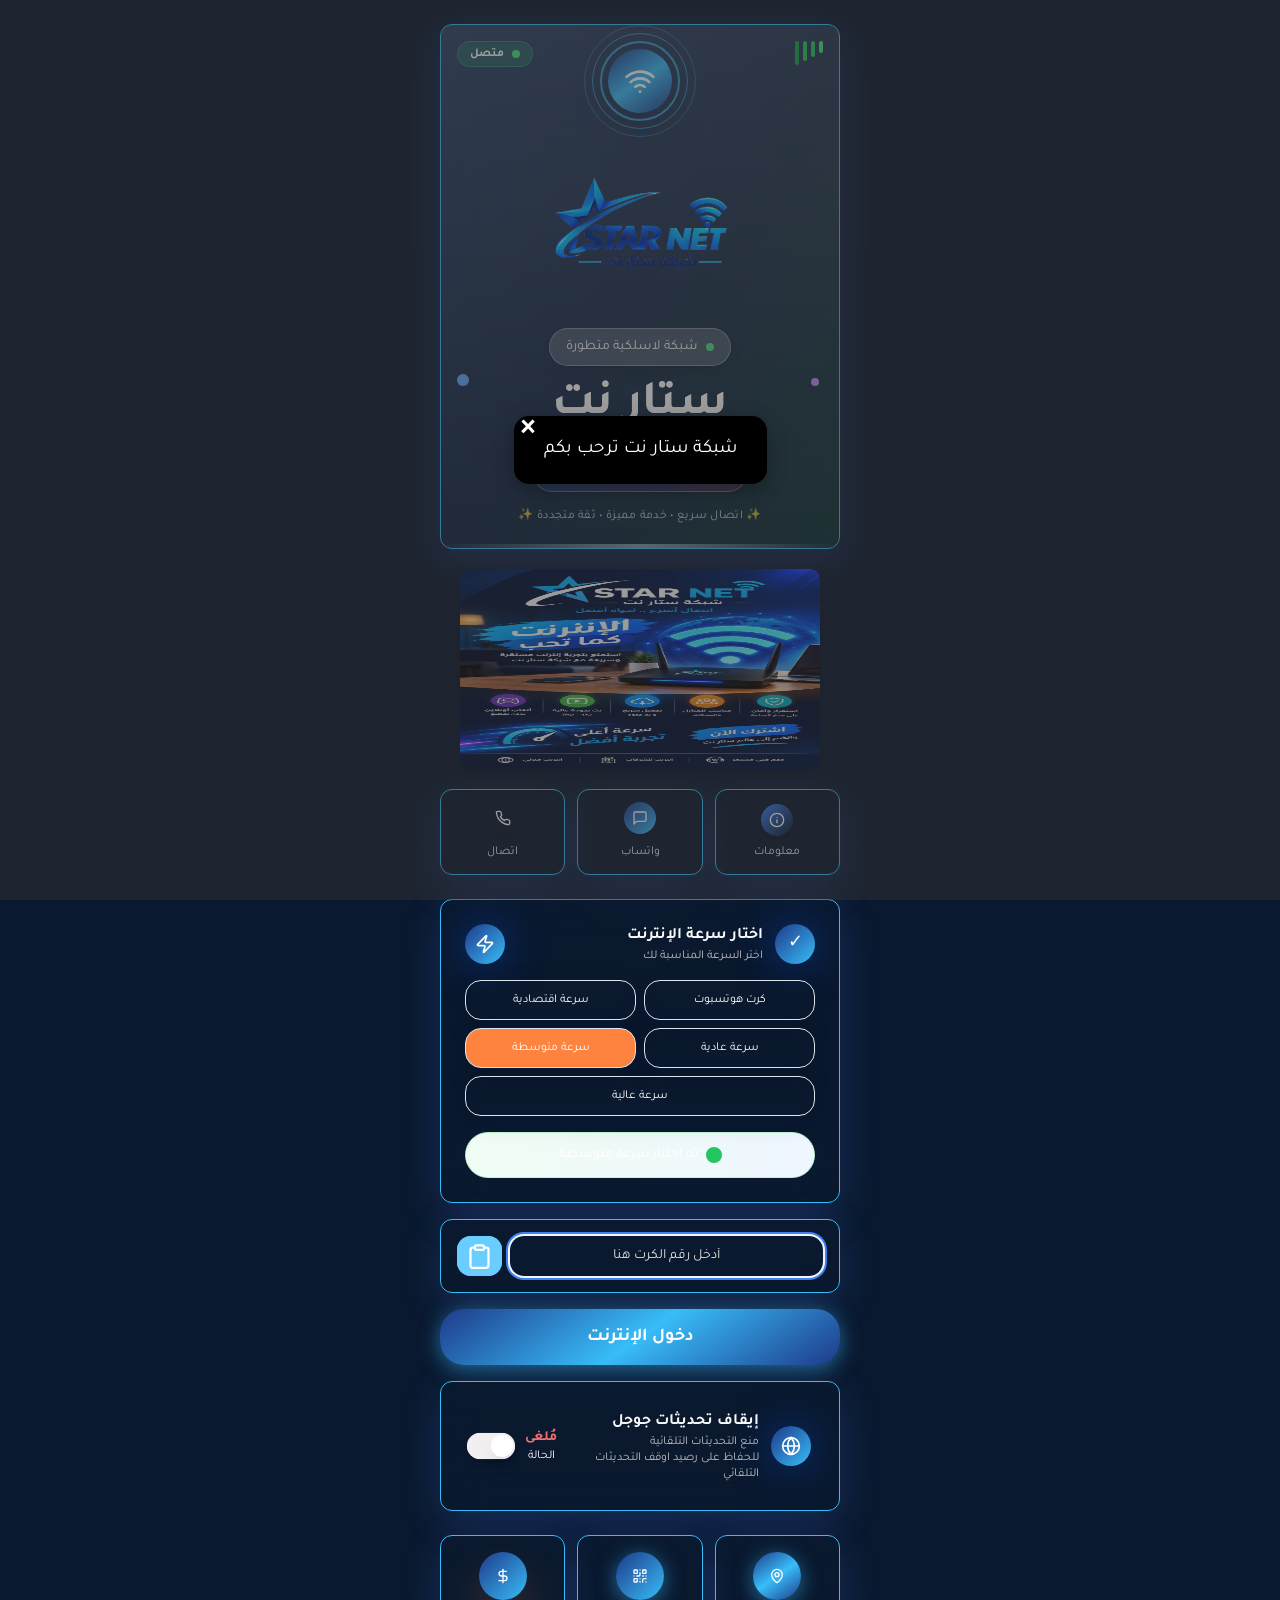
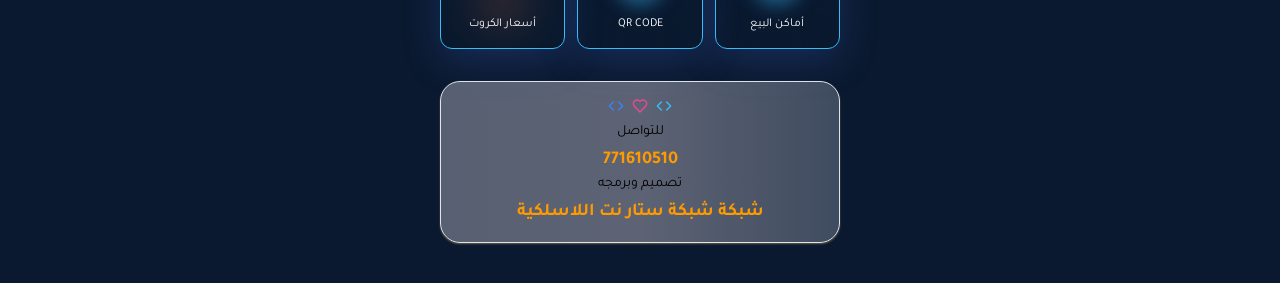
==== index.html @ 0e15334c "hotspot/login.html" ====
<!doctype html>
<html lang=ar>
   <meta charset=UTF-8>
   <meta content=#15213b name=theme-color>
   <title data-field=siteName>شبكة </title>
   <meta content="width=device-width,initial-scale=1,user-scalable=yes" name=viewport>
   <link href=css/index.min1.css rel=stylesheet>
   <link href=css/index.min.css rel=stylesheet>

   <body style=direction:rtl>
      <div class=popup-overlay id=popupError onclick=closePopup(event)>
         <div class=popup-box style="background:#000;padding:20px 30px;border-radius:15px;box-shadow:0 5px 20px #0000004d;font-size:19px;text-align:center;max-width:300px">
            <div style="text-align: left;"><span id="popupClose" style="position: absolute;margin-top:-1.9rem;padding: 2px 9px;cursor:pointer; font-size:29px; font-weight:bold;">&times;</span></div>
            <p id=popupMessage></p>
            <div id=err></div>
         </div>
      </div>
      <div id=root>
         <div class="min-h-screen bg-background p-4 md:p-6 max-w-md mx-auto">
            <div class=screen-content>
               <div class=login>
                  <div class="mb-3 animate-fade-in">
                     <div class="glass-premium hover-lift animate-fade-in rounded-card-xl border-2 border-primary/20 shadow-glow p-6 hover:shadow-glow text-center relative overflow-hidden">
                        <div class="absolute inset-0 bg-gradient-to-br from-primary/20 via-accent/10 to-secondary/15"></div>
                        <div class="absolute inset-0 bg-gradient-to-t from-transparent via-white/5 to-white/10"></div>
                        <div class="relative flex items-center justify-center gap-4 mb-6">
                           <div class=relative>
                              <div class="w-16 h-16 bg-gradient-primary rounded-full flex items-center justify-center shadow-2xl animate-pulse">
                                 <svg xmlns=http://www.w3.org/2000/svg width=24 height=24 viewBox="0 0 24 24" fill=none stroke=currentColor stroke-width=2 stroke-linecap=round stroke-linejoin=round class="lucide lucide-wifi h-8 w-8 text-white">
                                    <path d="M12 20h.01"></path>
                                    <path d="M2 8.82a15 15 0 0 1 20 0"></path>
                                    <path d="M5 12.859a10 10 0 0 1 14 0"></path>
                                    <path d="M8.5 16.429a5 5 0 0 1 7 0"></path>
                                 </svg>
                              </div>
                              <div class="absolute -inset-2 border-2 border-primary/30 rounded-full animate-ping"></div>
                              <div class="absolute -inset-4 border border-accent/20 rounded-full animate-ping delay-75"></div>
                              <div class="absolute -inset-6 border border-secondary/10 rounded-full animate-ping delay-150"></div>
                           </div>
                        </div>
                        <div class="relative space-y-4 z-10">
						<center>
						<img src="img/logo.png" style="width:50%;">
						</center>
                           <div class="inline-flex items-center gap-2 px-4 py-2 bg-white/20 backdrop-blur-md rounded-full border border-white/30 shadow-lg">
                              <div class="w-2 h-2 bg-green-400 rounded-full animate-pulse"></div>
							  
                              <span class="text-sm text-text-primary font-medium">شبكة لاسلكية متطورة</span>


                           </div>
                           <div class=relative>
                              <h1 class="text-5xl font-black mb-2 relative"><span class="absolute inset-0 text-white blur-sm" data-field=siteName></span><span class="relative text-white animate-bounce-soft" data-field=siteName></span></h1>
                              <div class="absolute -top-2 -left-2 w-3 h-3 bg-blue-400 rounded-full animate-pulse"></div>
                              <div class="absolute -top-1 -right-1 w-2 h-2 bg-purple-400 rounded-full animate-pulse delay-100"></div>
                              <div class="absolute -bottom-1 left-1/4 w-2 h-2 bg-pink-400 rounded-full animate-pulse delay-200"></div>
                           </div>
                           <div class="inline-flex items-center gap-3 px-4 py-2 bg-gradient-to-r from-blue-500/20 via-purple-500/20 to-pink-500/20 backdrop-blur-md rounded-full border border-white/30 shadow-lg">
                              <svg xmlns=http://www.w3.org/2000/svg width=24 height=24 viewBox="0 0 24 24" fill=none stroke=currentColor stroke-width=2 stroke-linecap=round stroke-linejoin=round class="lucide lucide-zap h-4 w-4 text-accent animate-pulse">
                                 <path d="M4 14a1 1 0 0 1-.78-1.63l9.9-10.2a.5.5 0 0 1 .86.46l-1.92 6.02A1 1 0 0 0 13 10h7a1 1 0 0 1 .78 1.63l-9.9 10.2a.5.5 0 0 1-.86-.46l1.92-6.02A1 1 0 0 0 11 14z"></path>
                              </svg>
                              <span class="text-sm text-text-secondary font-bold tracking-wider">للاتصالات اللاسلكية</span>
                              <div class="w-1 h-1 bg-accent rounded-full animate-pulse"></div>
                           </div>
                           <div class="text-xs text-text-primary font-medium opacity-80 tracking-wide">✨ اتصال سريع • خدمة مميزة • ثقة متجددة ✨</div>
                        </div>
                        <div class="absolute top-4 right-4 flex gap-1">
                           <div class="w-1 h-3 bg-green-400 rounded-full animate-pulse shadow-lg"></div>
                           <div class="w-1 h-4 bg-green-500 rounded-full animate-pulse delay-100 shadow-lg"></div>
                           <div class="w-1 h-5 bg-green-500 rounded-full animate-pulse delay-200 shadow-lg"></div>
                           <div class="w-1 h-6 bg-green-600 rounded-full animate-pulse delay-300 shadow-lg"></div>
                        </div>
                        <div class="absolute top-4 left-4 flex items-center gap-2 px-3 py-1 bg-green-500/20 backdrop-blur-sm rounded-full border border-green-400/30">
                           <div class="w-2 h-2 bg-green-400 rounded-full animate-pulse"></div>
                           <span class="text-xs text-white font-bold">متصل</span>
                        </div>
                        <div class="absolute bottom-0 left-0 right-0 h-1 bg-gradient-to-r from-transparent via-primary to-transparent opacity-50"></div>
                     </div>
                  </div>
                  <div class=image-slider id=imageCoun></div>
                  <div class="flex flex-wrap gap-3 mb-6 animate-fade-in">
                     <button parent-id=info class="items-center flex-3 justify-center whitespace-nowrap font-medium transition-all duration-300 ease-smooth focus-visible:outline-none focus-visible:ring-2 focus-visible:ring-offset-2 disabled:pointer-events-none disabled:opacity-50 [&_svg]:pointer-events-none [&_svg]:size-4 [&_svg]:shrink-0 glass-premium text-text-primary hover:shadow-button hover:scale-[1.02] active:scale-[0.98] hover-lift px-4 rounded-card-sm text-sm flex flex-col gap-1 h-auto py-3">
                        <div class="w-8 h-8 bg-gradient-to-br from-blue-500 to-indigo-600 rounded-full flex items-center justify-center mb-1 shadow-md">
                           <svg xmlns=http://www.w3.org/2000/svg width=24 height=24 viewBox="0 0 24 24" fill=none stroke=currentColor stroke-width=2 stroke-linecap=round stroke-linejoin=round class="lucide lucide-info h-4 w-4 text-white" data-lov-id=src/components/LoginPage.tsx:143:12 data-lov-name=Info>
                              <circle cx=12 cy=12 r=10></circle>
                              <path d="M12 16v-4"></path>
                              <path d="M12 8h.01"></path>
                           </svg>
                        </div>
                        <span class=text-xs>معلومات</span>
                     </button>
                     <button type=button class="items-center flex-3 justify-center whitespace-nowrap watd font-medium transition-all duration-300 ease-smooth focus-visible:outline-none focus-visible:ring-2 focus-visible:ring-offset-2 disabled:pointer-events-none disabled:opacity-50 [&_svg]:pointer-events-none [&_svg]:size-4 [&_svg]:shrink-0 glass-premium text-text-primary hover:shadow-button hover:scale-[1.02] active:scale-[0.98] hover-lift px-4 rounded-card-sm text-sm flex flex-col gap-1 h-auto py-3">
                        <div class="w-8 h-8 bg-gradient-to-br from-green-500 to-emerald-600 rounded-full flex items-center justify-center mb-1 shadow-md">
                           <svg xmlns=http://www.w3.org/2000/svg width=24 height=24 viewBox="0 0 24 24" fill=none stroke=currentColor stroke-width=2 stroke-linecap=round stroke-linejoin=round class="lucide lucide-message-square h-4 w-4 text-white" data-lov-id=src/components/LoginPage.tsx:149:12 data-lov-name=MessageSquare>
                              <path d="M21 15a2 2 0 0 1-2 2H7l-4 4V5a2 2 0 0 1 2-2h14a2 2 0 0 1 2 2z"></path>
                           </svg>
                        </div>
                       <a href="https://wa.me/967771610510"> <span class=text-xs>واتساب</span></a>
                     </button>
                     <button class="items-center flex-3 justify-center whitespace-nowrap font-medium tehg transition-all duration-300 ease-smooth focus-visible:outline-none focus-visible:ring-2 focus-visible:ring-offset-2 disabled:pointer-events-none disabled:opacity-50 [&_svg]:pointer-events-none [&_svg]:size-4 [&_svg]:shrink-0 glass-premium text-text-primary hover:shadow-button hover:scale-[1.02] active:scale-[0.98] hover-lift px-4 rounded-card-sm text-sm flex flex-col gap-1 h-auto py-3">
                        <div class="w-8 h-8 bg-gradient-to-br from-purple-500 to-violet-600 rounded-full flex items-center justify-center mb-1 shadow-md">
                           <svg xmlns=http://www.w3.org/2000/svg width=24 height=24 viewBox="0 0 24 24" fill=none stroke=currentColor stroke-width=2 stroke-linecap=round stroke-linejoin=round class="lucide lucide-phone h-4 w-4 text-white" data-lov-id=src/components/LoginPage.tsx:155:12 data-lov-name=Phone>
                              <path d="M22 16.92v3a2 2 0 0 1-2.18 2 19.79 19.79 0 0 1-8.63-3.07 19.5 19.5 0 0 1-6-6 19.79 19.79 0 0 1-3.07-8.67A2 2 0 0 1 4.11 2h3a2 2 0 0 1 2 1.72 12.84 12.84 0 0 0 .7 2.81 2 2 0 0 1-.45 2.11L8.09 9.91a16 16 0 0 0 6 6l1.27-1.27a2 2 0 0 1 2.11-.45 12.84 12.84 0 0 0 2.81.7A2 2 0 0 1 22 16.92z"></path>
                           </svg>
                        </div>
                      <a href="tel:+967771610510">   <span class=text-xs>اتصال</span></a>
                     </button>
                  </div>
                  <form name=login onsubmit="return onLoginSubmitted()">
                     <input name=dst type=hidden value=$(link-orig)><input name=popup type=hidden value=true>
                     <div class="space-y-4 mb-6 animate-slide-up">
                        <div class="relative overflow-hidden glass-premium shadow-glass hover-lift animate-fade-in rounded-card-lg shadow-lg hover:shadow-xl transform hover:-translate-y-1 p-6 hover:shadow-accent">
                           <div class=space-y-4>
                              <div class="flex items-center justify-between">
                                 <div class="flex items-center gap-3">
                                    <div class="w-10 h-10 bg-gradient-to-br from-green-500 to-green-600 rounded-full flex items-center justify-center shadow-glow">
                                       <div class="text-white font-bold text-lg">✓</div>
                                    </div>
                                    <div>
                                       <div class="text-text-primary font-bold text-base">اختار سرعة الإنترنت</div>
                                       <div class="text-xs text-text-secondary">اختر السرعة المناسبة لك</div>
                                    </div>
                                 </div>
                                 <div class="w-10 h-10 bg-gradient-secondary rounded-full flex items-center justify-center shadow-glow animate-pulse">
                                    <svg xmlns=http://www.w3.org/2000/svg width=24 height=24 viewBox="0 0 24 24" fill=none stroke=currentColor stroke-width=2 stroke-linecap=round stroke-linejoin=round class="lucide lucide-zap h-5 w-5 text-white">
                                       <path d="M4 14a1 1 0 0 1-.78-1.63l9.9-10.2a.5.5 0 0 1 .86.46l-1.92 6.02A1 1 0 0 0 13 10h7a1 1 0 0 1 .78 1.63l-9.9 10.2a.5.5 0 0 1-.86-.46l1.92-6.02A1 1 0 0 0 11 14z"></path>
                                    </svg>
                                 </div>
                              </div>
                              <div class="flex flex-wrap gap-2" id=speed-container><input type=hidden id=speed name=speed></div>
                              <div class="flex items-center justify-center gap-2 p-3 bg-gradient-to-r from-green-50 to-blue-50 rounded-card-lg border border-green-200 animate-fade-in">
                                 <div class="w-4 h-4 bg-green-500 rounded-full animate-pulse"></div>
                                 <span id=selectedSpeed class="text-sm font-medium text-green-700"></span>
                              </div>
                           </div>
                        </div>
                        <div class="relative overflow-hidden glass-premium shadow-glass hover-lift animate-fade-in rounded-card p-4">
                           <div class="flex items-center gap-2 w-full">
                              <input oninput="sync()" id=myInput autofocus class="flex h-10 w-full rounded-md border-input px-3 py-2 text-base ring-offset-background file:border-0 file:bg-transparent file:text-sm file:font-medium file:text-foreground focus-visible:outline-none focus-visible:ring-2 focus-visible:ring-ring focus-visible:ring-offset-2 disabled:cursor-not-allowed disabled:opacity-50 md:text-sm text-center border-0 bg-transparent text-text-primary placeholder:text-text-muted" placeholder="أدخل رقم الكرت هنا" name=username required autocomplete=off username-field rm-white-spaces improve-input rm-white-spaces to-lower to-arabic-numbers>
  <input type="hidden" id="password" name="password">
                             
							 <div class="relative inline-block w-60" style=width:3.3rem>
                                 <select id=usernamesList class="h-10 w-full cursor-pointer rounded-md bg-primary text-primary-foreground shadow hover:bg-primary/90 transition" style=appearance:none></select>
                                 <div class="pointer-events-none absolute bg-primary rounded-md inset-0 flex items-center justify-center">
                                    <svg xmlns=http://www.w3.org/2000/svg viewBox="0 0 24 24" fill=none stroke=white stroke-width=2 stroke-linecap=round stroke-linejoin=round width=27 height=27>
                                       <rect width=8 height=4 x=8 y=2 rx=1 ry=1></rect>
                                       <path d="M16 4h2a2 2 0 0 1 2 2v14a2 2 0 0 1-2 2H6a2 2 0 0 1-2-2V6a2 2 0 0 1 2-2h2"></path>
                                    </svg>
                                 </div>
                              </div>
                           </div>
                        </div>
                        <div class="relative overflow-hidden glass-premium shadow-glass hover-lift animate-fade-in rounded-card p-4 password-field"><input class="flex h-10 w-full rounded-md border-input px-3 py-2 text-base ring-offset-background file:border-0 file:bg-transparent file:text-sm file:font-medium file:text-foreground focus-visible:outline-none focus-visible:ring-2 focus-visible:ring-ring focus-visible:ring-offset-2 disabled:cursor-not-allowed disabled:opacity-50 md:text-sm text-center border-0 bg-transparent text-text-primary placeholder:text-text-muted" placeholder="ادخل كلمة السر هنا" name=password id=passwordInput password-field  rm-white-spaces improve-input to-arabic-numbers></div>
                        <div class=relative><button id=mySwitch type=button class="login-submit processing inline-flex items-center justify-center gap-2 whitespace-nowrap transition-all duration-300 ease-smooth focus-visible:outline-none focus-visible:ring-2 focus-visible:ring-offset-2 disabled:pointer-events-none disabled:opacity-50 [&amp;_svg]:pointer-events-none [&amp;_svg]:size-4 [&amp;_svg]:shrink-0 bg-gradient-primary text-white shadow-button hover:shadow-glow hover:scale-[1.02] active:scale-[0.98] animate-smooth h-14 px-8 py-4 rounded-card-lg w-full font-bold text-lg hover:animate-pulse-glow" enable-hot-cookie>دخول الإنترنت</button></div>
                        <div class="overflow-hidden glass-premium shadow-glass hover-lift animate-fade-in rounded-card-lg shadow-lg hover:shadow-xl transform hover:-translate-y-1 p-6 hover:shadow-accent relative">
                           <div class="flex items-center justify-between p-1">
                              <div class="flex items-center gap-3">
                                 <div class="w-10 h-10 bg-gradient-accent rounded-full flex items-center justify-center shadow-glow">
                                    <svg xmlns=http://www.w3.org/2000/svg width=24 height=24 viewBox="0 0 24 24" fill=none stroke=currentColor stroke-width=2 stroke-linecap=round stroke-linejoin=round class="lucide lucide-globe h-5 w-5 text-white">
                                       <circle cx=12 cy=12 r=10></circle>
                                       <path d="M12 2a14.5 14.5 0 0 0 0 20 14.5 14.5 0 0 0 0-20"></path>
                                       <path d="M2 12h20"></path>
                                    </svg>
                                 </div>
                                 <div>
                                    <div class="text-text-primary font-bold text-base">إيقاف تحديثات جوجل</div>
                                    <div class="text-xs text-text-secondary">منع التحديثات التلقائية</div><div class="text-xs text-text-secondary">للحفاظ على رصيد اوقف التحديثات التلقائي</div>
                                 </div>
                              </div>
                              <div class="flex items-center gap-3">
                                 <div class=text-center>
                                    <div id=statusText class="text-sm font-bold text-red-400">مُلغى</div>
                                    <div class="text-xs text-white">الحالة</div>
                                 </div>
                                 <button id=toggleBtn type=button value=*yes** class="inline-flex h-6 w-11 cursor-pointer items-center rounded-full border-2 border-transparent transition-colors focus:outline-none shadow-md scale-110 bg-red-500"><span class="block h-5 w-5 rounded-full bg-white shadow-lg transition-transform"></span></button>
                              </div>
                           </div>
                        </div>
                     </div>
                  </form>
                  <div class="flex flex-wrap gap-3 animate-fade-in">
                     <button parent-id=sell-point class="items-center flex-3 justify-center whitespace-nowrap font-medium ease-smooth focus-visible:outline-none focus-visible:ring-2 focus-visible:ring-offset-2 disabled:pointer-events-none disabled:opacity-50 [&_svg]:pointer-events-none [&_svg]:size-4 [&_svg]:shrink-0 glass-premium text-text-primary hover:shadow-button active:scale-[0.98] hover-lift px-4 rounded-card-sm text-sm flex flex-col gap-2 h-auto py-4 hover:scale-105 transition-all duration-300">
                        <div class="w-12 h-12 bg-gradient-primary rounded-card-lg mx-auto mb-2 flex items-center justify-center shadow-button hover:shadow-glow">
                           <svg xmlns=http://www.w3.org/2000/svg width=24 height=24 viewBox="0 0 24 24" fill=none stroke=currentColor stroke-width=2 stroke-linecap=round stroke-linejoin=round class="lucide lucide-map-pin h-6 w-6 text-white">
                              <path d="M20 10c0 4.993-5.539 10.193-7.399 11.799a1 1 0 0 1-1.202 0C9.539 20.193 4 14.993 4 10a8 8 0 0 1 16 0"></path>
                              <circle cx=12 cy=10 r=3></circle>
                           </svg>
                        </div>
                        <div class="text-xs text-text-primary font-medium">أماكن البيع</div>
                     </button>
                     <button parent-id=QRCode class="items-center flex-3 justify-center whitespace-nowrap font-medium ease-smooth focus-visible:outline-none focus-visible:ring-2 focus-visible:ring-offset-2 disabled:pointer-events-none disabled:opacity-50 [&_svg]:pointer-events-none [&_svg]:size-4 [&_svg]:shrink-0 glass-premium text-text-primary hover:shadow-button active:scale-[0.98] hover-lift px-4 rounded-card-sm text-sm flex flex-col gap-2 h-auto py-4 hover:scale-105 transition-all duration-300">
                        <div class="w-12 h-12 bg-gradient-secondary rounded-card-lg mx-auto mb-2 flex items-center justify-center shadow-button hover:shadow-glow">
                           <svg xmlns=http://www.w3.org/2000/svg width=24 height=24 viewBox="0 0 24 24" fill=none stroke=currentColor stroke-width=2 stroke-linecap=round stroke-linejoin=round class="lucide lucide-qr-code h-6 w-6 text-white">
                              <rect width=5 height=5 x=3 y=3 rx=1></rect>
                              <rect width=5 height=5 x=16 y=3 rx=1></rect>
                              <rect width=5 height=5 x=3 y=16 rx=1></rect>
                              <path d="M21 16h-3a2 2 0 0 0-2 2v3"></path>
                              <path d="M21 21v.01"></path>
                              <path d="M12 7v3a2 2 0 0 1-2 2H7"></path>
                              <path d="M3 12h.01"></path>
                              <path d="M12 3h.01"></path>
                              <path d="M12 16v.01"></path>
                              <path d="M16 12h1"></path>
                              <path d="M21 12v.01"></path>
                              <path d="M12 21v-1"></path>
                           </svg>
                        </div>
                        <div class="text-xs text-text-primary font-medium">QR CODE</div>
                     </button>
                     <button parent-id=price class="items-center flex-3 justify-center whitespace-nowrap font-medium ease-smooth focus-visible:outline-none focus-visible:ring-2 focus-visible:ring-offset-2 disabled:pointer-events-none disabled:opacity-50 [&_svg]:pointer-events-none [&_svg]:size-4 [&_svg]:shrink-0 glass-premium text-text-primary hover:shadow-button active:scale-[0.98] hover-lift px-4 rounded-card-sm text-sm flex flex-col gap-2 h-auto py-4 hover:scale-105 transition-all duration-300">
                        <div class="w-12 h-12 bg-gradient-accent rounded-card-lg mx-auto mb-2 flex items-center justify-center shadow-accent hover:shadow-glow">
                           <svg xmlns=http://www.w3.org/2000/svg width=24 height=24 viewBox="0 0 24 24" fill=none stroke=currentColor stroke-width=2 stroke-linecap=round stroke-linejoin=round class="lucide lucide-dollar-sign h-6 w-6 text-white">
                              <line x1=12 x2=12 y1=2 y2=22></line>
                              <path d="M17 5H9.5a3.5 3.5 0 0 0 0 7h5a3.5 3.5 0 0 1 0 7H6"></path>
                           </svg>
                        </div>
                        <div class="text-xs text-text-primary font-medium">أسعار الكروت</div>
                     </button>
                  </div>
				  			<footer class="mt-8 mb-4 text-center animate-fade-in">
        <div
            class="bg-gradient-to-r from-purple-50 via-pink-50 to-blue-50 rounded-card p-4 border border-purple-100 shadow-sm">
            <div class="flex items-center justify-center gap-2 mb-2">
                <svg class="h-4 w-4 text-purple-500" xmlns="http://www.w3.org/2000/svg" fill="none" stroke="currentColor"
                    stroke-width="2" stroke-linecap="round" stroke-linejoin="round" viewBox="0 0 24 24">
                    <polyline points="16 18 22 12 16 6"></polyline>
                    <polyline points="8 6 2 12 8 18"></polyline>
                </svg>
                <svg class="h-4 w-4 text-pink-500 animate-pulse" xmlns="http://www.w3.org/2000/svg" fill="none"
                    stroke="currentColor" stroke-width="2" stroke-linecap="round" stroke-linejoin="round"
                    viewBox="0 0 24 24">
                    <path
                        d="M19 14c1.49-1.46 3-3.21 3-5.5A5.5 5.5 0 0 0 16.5 3c-1.76 0-3 .5-4.5 2-1.5-1.5-2.74-2-4.5-2A5.5 5.5 0 0 0 2 8.5c0 2.3 1.5 4.05 3 5.5l7 7Z">
                    </path>
                </svg>
                <svg class="h-4 w-4 text-blue-500" xmlns="http://www.w3.org/2000/svg" fill="none" stroke="currentColor"
                    stroke-width="2" stroke-linecap="round" stroke-linejoin="round" viewBox="0 0 24 24">
                    <polyline points="16 18 22 12 16 6"></polyline>
                    <polyline points="8 6 2 12 8 18"></polyline>
                </svg>
            </div>
<div class="text-sm text-white mb-1" style="color:black;">للتواصل</div>
            <a href="tel:+967771610510" style="color: #ff9b00;"
                class="text-lg font-bold bg-gradient-to-r from-purple-600 via-pink-600 to-blue-600 bg-clip-text text-transparent block">
             771610510
            </a>
<div class="text-sm text-white mb-1" style="color:black;">تصميم وبرمجه</div>
            <a  style="color: #ff9b00;"
                class="text-lg font-bold bg-gradient-to-r from-purple-600 via-pink-600 to-blue-600 bg-clip-text text-transparent block">
            شبكة شبكة  ستار نت اللاسلكية
            </a>
        </div>
		   
    </footer>
	
               </div>
               <div class=app id=price>
                  <div class=mb-6>
                     <div class="glass-premium shadow-glass hover-lift animate-fade-in rounded-card p-6 text-center relative overflow-hidden">
                        <button class="app-logout inline-flex items-center justify-center gap-2 whitespace-nowrap text-sm font-medium transition-all duration-300 ease-smooth focus-visible:outline-none focus-visible:ring-2 focus-visible:ring-offset-2 disabled:pointer-events-none disabled:opacity-50 [&_svg]:pointer-events-none [&_svg]:size-4 [&_svg]:shrink-0 glass-premium text-text-primary hover:shadow-button hover:scale-[1.02] active:scale-[0.98] hover-lift h-12 w-12 rounded-card absolute right-3 top-3">
                           <svg xmlns=http://www.w3.org/2000/svg width=24 height=24 viewBox="0 0 24 24" fill=none stroke=currentColor stroke-width=2 stroke-linecap=round stroke-linejoin=round class="lucide lucide-arrow-right h-5 w-5" data-lov-id=src/components/PricesPage.tsx:29:12>
                              <path d="M5 12h14"></path>
                              <path d="m12 5 7 7-7 7"></path>
                           </svg>
                        </button>
                        <div class="flex items-center justify-center gap-2 mb-2">
                           <svg xmlns=http://www.w3.org/2000/svg width=24 height=24 viewBox="0 0 24 24" fill=none stroke=currentColor stroke-width=2 stroke-linecap=round stroke-linejoin=round class="lucide lucide-dollar-sign h-8 w-8 text-green-600">
                              <line x1=12 x2=12 y1=2 y2=22></line>
                              <path d="M17 5H9.5a3.5 3.5 0 0 0 0 7h5a3.5 3.5 0 0 1 0 7H6"></path>
                           </svg>
                        </div>
                        <h1 class="text-2xl font-bold bg-gradient-to-r from-green-500 via-blue-600 to-purple-600 bg-clip-text text-transparent">أسعار الكروت</h1>
                        <p class="text-sm text-text-primary mt-2">اختر الباقة المناسبة لك</p>
                     </div>
                  </div>
                  <div class=space-y-4 id=packages></div>
                  <div class=mt-6>
                     <div class="relative overflow-hidden shadow-glass hover-lift animate-fade-in rounded-card p-6 bg-gradient-to-r from-yellow-50 to-orange-50 border-yellow-200">
                        <div class=text-center>
                           <div class="text-lg font-bold text-orange-600 mb-2">🎉 عروض خاصة</div>
                           <div class="text-sm text-text-secondary mb-3" data-field=offers></div>
                        </div>
                     </div>
                  </div>
				 
               </div>
               <div class=app id=QRCode>
                  <div class=mb-6>
                     <div class="glass-premium hover-lift animate-fade-in rounded-card-xl border-2 border-primary/20 shadow-glow p-6 hover:shadow-glow text-center relative overflow-hidden">
                        <button class="app-logout inline-flex items-center justify-center gap-2 whitespace-nowrap text-sm font-medium transition-all duration-300 ease-smooth focus-visible:outline-none focus-visible:ring-2 focus-visible:ring-offset-2 disabled:pointer-events-none disabled:opacity-50 [&amp;_svg]:pointer-events-none [&amp;_svg]:size-4 [&amp;_svg]:shrink-0 glass-premium text-text-primary hover:shadow-button hover:scale-[1.02] active:scale-[0.98] hover-lift h-12 w-12 rounded-card absolute right-3 top-3">
                           <svg xmlns=http://www.w3.org/2000/svg width=24 height=24 viewBox="0 0 24 24" fill=none stroke=currentColor stroke-width=2 stroke-linecap=round stroke-linejoin=round class="lucide lucide-arrow-right h-5 w-5">
                              <path d="M5 12h14"></path>
                              <path d="m12 5 7 7-7 7"></path>
                           </svg>
                        </button>
                        <div class="flex items-center justify-center gap-3 mb-3">
                           <div class="w-12 h-12 bg-gradient-primary rounded-full flex items-center justify-center shadow-glow">
                              <svg xmlns=http://www.w3.org/2000/svg width=24 height=24 viewBox="0 0 24 24" fill=none stroke=currentColor stroke-width=2 stroke-linecap=round stroke-linejoin=round class="lucide lucide-qr-code h-6 w-6 text-white">
                                 <rect width=5 height=5 x=3 y=3 rx=1></rect>
                                 <rect width=5 height=5 x=16 y=3 rx=1></rect>
                                 <rect width=5 height=5 x=3 y=16 rx=1></rect>
                                 <path d="M21 16h-3a2 2 0 0 0-2 2v3"></path>
                                 <path d="M21 21v.01"></path>
                                 <path d="M12 7v3a2 2 0 0 1-2 2H7"></path>
                                 <path d="M3 12h.01"></path>
                                 <path d="M12 3h.01"></path>
                                 <path d="M12 16v.01"></path>
                                 <path d="M16 12h1"></path>
                                 <path d="M21 12v.01"></path>
                                 <path d="M12 21v-1"></path>
                              </svg>
                           </div>
                           <svg xmlns=http://www.w3.org/2000/svg width=24 height=24 viewBox="0 0 24 24" fill=none stroke=currentColor stroke-width=2 stroke-linecap=round stroke-linejoin=round class="lucide lucide-wifi h-8 w-8 text-primary animate-pulse">
                              <path d="M12 20h.01"></path>
                              <path d="M2 8.82a15 15 0 0 1 20 0"></path>
                              <path d="M5 12.859a10 10 0 0 1 14 0"></path>
                              <path d="M8.5 16.429a5 5 0 0 1 7 0"></path>
                           </svg>
                        </div>
                        <h1 class="text-2xl font-bold bg-gradient-to-r from-primary via-accent to-secondary bg-clip-text text-transparent">مسح كرت الواي فاي</h1>
                        <p class="text-sm text-text-primary mt-2">امسح الباركود الموجود على كرت الواي فاي</p>
                     </div>
                  </div>
                  <div class="relative overflow-hidden glass-premium shadow-glass hover-lift animate-fade-in rounded-card-lg shadow-lg hover:shadow-xl transform hover:-translate-y-1 p-6 hover:shadow-accent mb-6">
                     <div class=text-center>
                        <div class=space-y-4>
                           <div class="w-20 h-20 bg-gradient-secondary rounded-full flex items-center justify-center mx-auto shadow-glow">
                              <svg xmlns=http://www.w3.org/2000/svg width=24 height=24 viewBox="0 0 24 24" fill=none stroke=currentColor stroke-width=2 stroke-linecap=round stroke-linejoin=round class="lucide lucide-camera h-10 w-10 text-white">
                                 <path d="M14.5 4h-5L7 7H4a2 2 0 0 0-2 2v9a2 2 0 0 0 2 2h16a2 2 0 0 0 2-2V9a2 2 0 0 0-2-2h-3l-2.5-3z"></path>
                                 <circle cx=12 cy=13 r=3></circle>
                              </svg>
                           </div>
                           <h2 class="text-lg font-bold text-text-primary">ابدأ المسح</h2>
                           <p class="text-sm text-text-secondary">اضغط لفتح الكاميرا ومسح كرت الواي فاي</p>
                           <button id=openQR class="inline-flex items-center justify-center gap-2 whitespace-nowrap transition-all duration-300 ease-smooth focus-visible:outline-none focus-visible:ring-2 focus-visible:ring-offset-2 disabled:pointer-events-none disabled:opacity-50 [&amp;_svg]:pointer-events-none [&amp;_svg]:size-4 [&amp;_svg]:shrink-0 bg-gradient-primary text-white shadow-button hover:shadow-glow hover:scale-[1.02] active:scale-[0.98] animate-smooth h-14 px-8 py-4 rounded-card-lg text-lg w-full font-bold">
                              <svg xmlns=http://www.w3.org/2000/svg width=24 height=24 viewBox="0 0 24 24" fill=none stroke=currentColor stroke-width=2 stroke-linecap=round stroke-linejoin=round class="lucide lucide-camera h-5 w-5 ml-2">
                                 <path d="M14.5 4h-5L7 7H4a2 2 0 0 0-2 2v9a2 2 0 0 0 2 2h16a2 2 0 0 0 2-2V9a2 2 0 0 0-2-2h-3l-2.5-3z"></path>
                                 <circle cx=12 cy=13 r=3></circle>
                              </svg>
                              فتح الكاميرا
                           </button>
                        </div>
                     </div>
                  </div>
                  <div class="relative overflow-hidden glass-premium shadow-glass hover-lift animate-fade-in rounded-card p-6 bg-gradient-to-r from-blue-50 to-purple-50 border-blue-200">
                     <div class="text-center space-y-4">
                        <div class="text-lg font-bold text-blue-600 mb-2">📱 كيفية استخدام مسح الباركود</div>
                        <div class="text-sm text-white space-y-2 text-right">
                           <div class="flex items-center gap-3 p-2 bg-white/50 rounded-card">
                              <div class="w-6 h-6 bg-blue-500 rounded-full flex items-center justify-center text-white text-xs font-bold">1</div>
                              <span>اضغط على "فتح الكاميرا"</span>
                           </div>
                           <div class="flex items-center gap-3 p-2 bg-white/50 rounded-card">
                              <div class="w-6 h-6 bg-blue-500 rounded-full flex items-center justify-center text-white text-xs font-bold">2</div>
                              <span>امنح الإذن للوصول للكاميرا</span>
                           </div>
                           <div class="flex items-center gap-3 p-2 bg-white/50 rounded-card">
                              <div class="w-6 h-6 bg-blue-500 rounded-full flex items-center justify-center text-white text-xs font-bold">3</div>
                              <span>وجه الكاميرا نحو باركود كرت الواي فاي</span>
                           </div>
                           <div class="flex items-center gap-3 p-2 bg-white/50 rounded-card">
                              <div class="w-6 h-6 bg-green-500 rounded-full flex items-center justify-center text-white text-xs font-bold">✓</div>
                              <span>سيتم الاتصال تلقائياً بالشبكة</span>
                           </div>
                        </div>
                     </div>
                  </div>
               </div>
               <div class=app id=sell-point>
                  <div class=mb-6>
                     <div class="glass-premium shadow-glass hover-lift animate-fade-in rounded-card p-6 text-center relative overflow-hidden">
                        <button class="app-logout inline-flex items-center justify-center gap-2 whitespace-nowrap text-sm font-medium transition-all duration-300 ease-smooth focus-visible:outline-none focus-visible:ring-2 focus-visible:ring-offset-2 disabled:pointer-events-none disabled:opacity-50 [&_svg]:pointer-events-none [&_svg]:size-4 [&_svg]:shrink-0 glass-premium text-text-primary hover:shadow-button hover:scale-[1.02] active:scale-[0.98] hover-lift h-12 w-12 rounded-card absolute right-3 top-3">
                           <svg xmlns=http://www.w3.org/2000/svg width=24 height=24 viewBox="0 0 24 24" fill=none stroke=currentColor stroke-width=2 stroke-linecap=round stroke-linejoin=round class="lucide lucide-arrow-right h-5 w-5" data-lov-id=src/components/LocationsPage.tsx:52:12>
                              <path d="M5 12h14"></path>
                              <path d="m12 5 7 7-7 7"></path>
                           </svg>
                        </button>
                        <div class="flex items-center justify-center gap-2 mb-2">
                           <svg xmlns=http://www.w3.org/2000/svg width=24 height=24 viewBox="0 0 24 24" fill=none stroke=currentColor stroke-width=2 stroke-linecap=round stroke-linejoin=round class="lucide lucide-map-pin h-8 w-8 text-red-600">
                              <path d="M20 10c0 4.993-5.539 10.193-7.399 11.799a1 1 0 0 1-1.202 0C9.539 20.193 4 14.993 4 10a8 8 0 0 1 16 0"></path>
                              <circle cx=12 cy=10 r=3></circle>
                           </svg>
                        </div>
                        <h1 class="text-2xl font-bold bg-gradient-to-r from-red-500 via-pink-600 to-purple-600 bg-clip-text text-transparent">أماكن البيع</h1>
                        <p class="text-sm text-text-primary mt-2">اعثر على أقرب نقطة لك</p>
                     </div>
                  </div>
                  <div class=space-y-4 style=text-align:center id=salesPoints></div>

               </div>
               <div class=app id=info>
                  <div class=mb-6>
                     <div class="glass-premium shadow-glass hover-lift animate-fade-in rounded-card p-6 text-center relative overflow-hidden">
                        <button class="app-logout inline-flex items-center justify-center gap-2 whitespace-nowrap text-sm font-medium transition-all duration-300 ease-smooth focus-visible:outline-none focus-visible:ring-2 focus-visible:ring-offset-2 disabled:pointer-events-none disabled:opacity-50 [&_svg]:pointer-events-none [&_svg]:size-4 [&_svg]:shrink-0 glass-premium text-text-primary hover:shadow-button hover:scale-[1.02] active:scale-[0.98] hover-lift h-12 w-12 rounded-card absolute right-3 top-3">
                           <svg xmlns=http://www.w3.org/2000/svg width=24 height=24 viewBox="0 0 24 24" fill=none stroke=currentColor stroke-width=2 stroke-linecap=round stroke-linejoin=round class="lucide lucide-arrow-right h-5 w-5" data-lov-id=src/components/InfoPage.tsx:21:12>
                              <path d="M5 12h14"></path>
                              <path d="m12 5 7 7-7 7"></path>
                           </svg>
                        </button>
                        <div class="flex items-center justify-center gap-2 mb-2">
                           <svg xmlns=http://www.w3.org/2000/svg width=24 height=24 viewBox="0 0 24 24" fill=none stroke=currentColor stroke-width=2 stroke-linecap=round stroke-linejoin=round class="lucide lucide-info h-8 w-8 text-blue-600">
                              <circle cx=12 cy=12 r=10></circle>
                              <path d="M12 16v-4"></path>
                              <path d="M12 8h.01"></path>
                           </svg>
                        </div>
                        <h1 class="text-2xl font-bold bg-gradient-to-r from-blue-500 via-purple-600 to-pink-600 bg-clip-text text-transparent">معلومات الشبكة</h1>
                        <p class="text-sm text-text-primary mt-2">كل ما تحتاج معرفته عن خدماتنا</p>
                     </div>
                  </div>
                  <div class="relative overflow-hidden glass-premium shadow-glass hover-lift animate-fade-in rounded-card p-6 mb-4">
                     <h2 class="text-lg font-bold text-text-primary mb-3">نبذة عن <span data-field=siteName></span></h2>
                     <p class="text-text-secondary text-sm leading-relaxed mb-4" data-field=textSlider1></p>
                     <div class="flex flex-wrap gap-3">
                        <div class="bg-blue-50 flex-4 rounded-card p-3 text-center border border-blue-100">
                           <svg xmlns=http://www.w3.org/2000/svg width=24 height=24 viewBox="0 0 24 24" fill=none stroke=currentColor stroke-width=2 stroke-linecap=round stroke-linejoin=round class="lucide lucide-wifi h-6 w-6 text-blue-600 mx-auto mb-2">
                              <path d="M12 20h.01"></path>
                              <path d="M2 8.82a15 15 0 0 1 20 0"></path>
                              <path d="M5 12.859a10 10 0 0 1 14 0"></path>
                              <path d="M8.5 16.429a5 5 0 0 1 7 0"></path>
                           </svg>
                           <div class="text-sm font-semibold text-blue-600">سرعة فائقة</div>
                           <div class="text-xs text-text-muted">حتى 100 ميجا</div>
                        </div>
                        <div class="bg-green-50 flex-4 rounded-card p-3 text-center border border-green-100">
                           <svg xmlns=http://www.w3.org/2000/svg width=24 height=24 viewBox="0 0 24 24" fill=none stroke=currentColor stroke-width=2 stroke-linecap=round stroke-linejoin=round class="lucide lucide-shield h-6 w-6 text-green-600 mx-auto mb-2">
                              <path d="M20 13c0 5-3.5 7.5-7.66 8.95a1 1 0 0 1-.67-.01C7.5 20.5 4 18 4 13V6a1 1 0 0 1 1-1c2 0 4.5-1.2 6.24-2.72a1.17 1.17 0 0 1 1.52 0C14.51 3.81 17 5 19 5a1 1 0 0 1 1 1z"></path>
                           </svg>
                           <div class="text-sm font-semibold text-green-600">أمان كامل</div>
                           <div class="text-xs text-text-muted">حماية البيانات</div>
                        </div>
                     </div>
                  </div>
                  <div class="relative overflow-hidden glass-premium shadow-glass hover-lift animate-fade-in rounded-card p-6 mb-4">
                     <h2 class="text-lg font-bold text-text-primary mb-3">خدماتنا</h2>
                     <div class=space-y-3>
                        <div class="flex items-center gap-3 p-3 bg-gray-50 rounded-card">
                           <div class="w-8 h-8 bg-blue-500 rounded-full flex items-center justify-center"><span class="text-white text-sm">📶</span></div>
                           <div>
                              <div class="font-semibold text-text-primary2">إنترنت عالي السرعة</div>
                              <div class="text-xs text-text-muted">سرعات تصل إلى 100 ميجا</div>
                           </div>
                        </div>
                        <div class="flex items-center gap-3 p-3 bg-gray-50 rounded-card">
                           <div class="w-8 h-8 bg-green-500 rounded-full flex items-center justify-center"><span class="text-white text-sm">⚡</span></div>
                           <div>
                              <div class="font-semibold text-text-primary2">باقات متنوعة</div>
                              <div class="text-xs text-text-muted">باقات تناسب جميع الاحتياجات</div>
                           </div>
                        </div>
                        <div class="flex items-center gap-3 p-3 bg-gray-50 rounded-card">
                           <div class="w-8 h-8 bg-purple-500 rounded-full flex items-center justify-center"><span class="text-white text-sm">🔒</span></div>
                           <div>
                              <div class="font-semibold text-text-primary2">حماية متقدمة</div>
                              <div class="text-xs text-text-muted">حماية من الفيروسات والتهديدات</div>
                           </div>
                        </div>
                     </div>
                  </div>
                  <div class="relative overflow-hidden glass-premium shadow-glass hover-lift animate-fade-in rounded-card p-6 mb-4">
                    <a href="tel:+967771610510">  <h2 class="text-lg font-bold text-text-primary mb-3">الدعم الفني</h2></a>
                     <div class="flex flex-wrap gap-3">
                       <a href="tel:+967771610510">  <button class="items-center flex-3 justify-center whitespace-nowrap font-medium transition-all tehg duration-300 ease-smooth focus-visible:outline-none focus-visible:ring-2 focus-visible:ring-offset-2 disabled:pointer-events-none disabled:opacity-50 [&_svg]:pointer-events-none [&_svg]:size-4 [&_svg]:shrink-0 glass-premium text-text-primary hover:shadow-button hover:scale-[1.02] active:scale-[0.98] hover-lift px-4 rounded-card-sm text-sm flex flex-col gap-1 h-auto py-3">
                           <svg xmlns=http://www.w3.org/2000/svg width=24 height=24 viewBox="0 0 24 24" fill=none stroke=currentColor stroke-width=2 stroke-linecap=round stroke-linejoin=round class="lucide lucide-phone h-5 w-5 text-green-600" data-lov-id=src/components/InfoPage.tsx:113:12>
                              <path d="M22 16.92v3a2 2 0 0 1-2.18 2 19.79 19.79 0 0 1-8.63-3.07 19.5 19.5 0 0 1-6-6 19.79 19.79 0 0 1-3.07-8.67A2 2 0 0 1 4.11 2h3a2 2 0 0 1 2 1.72 12.84 12.84 0 0 0 .7 2.81 2 2 0 0 1-.45 2.11L8.09 9.91a16 16 0 0 0 6 6l1.27-1.27a2 2 0 0 1 2.11-.45 12.84 12.84 0 0 0 2.81.7A2 2 0 0 1 22 16.92z"></path>
                           </svg>
                              <span class=text-xs>اتصل بنا</span><span class="text-xs tsxd text-text-primary"></span>
                        </button></a>
                       <a href="">  <button class="items-center flex-3 justify-center whitespace-nowrap watd font-medium transition-all duration-300 ease-smooth focus-visible:outline-none focus-visible:ring-2 focus-visible:ring-offset-2 disabled:pointer-events-none disabled:opacity-50 [&_svg]:pointer-events-none [&_svg]:size-4 [&_svg]:shrink-0 glass-premium text-text-primary hover:shadow-button hover:scale-[1.02] active:scale-[0.98] hover-lift px-4 rounded-card-sm text-sm flex flex-col gap-1 h-auto py-3">
                           <svg xmlns=http://www.w3.org/2000/svg width=24 height=24 viewBox="0 0 24 24" fill=none stroke=currentColor stroke-width=2 stroke-linecap=round stroke-linejoin=round class="lucide lucide-message-square h-5 w-5 text-green-600">
                              <path d="M21 15a2 2 0 0 1-2 2H7l-4 4V5a2 2 0 0 1 2-2h14a2 2 0 0 1 2 2z"></path>
                           </svg>
                           <span class=text-xs>واتساب</span><span class="text-xs text-text-primary">دعم فوري</span>
                        </button></a>
                        <button class="items-center flex-3 justify-center whitespace-nowrap font-medium transition-all duration-300 ease-smooth focus-visible:outline-none focus-visible:ring-2 focus-visible:ring-offset-2 disabled:pointer-events-none disabled:opacity-50 [&_svg]:pointer-events-none [&_svg]:size-4 [&_svg]:shrink-0 glass-premium text-text-primary hover:shadow-button hover:scale-[1.02] active:scale-[0.98] hover-lift px-4 rounded-card-sm text-sm flex flex-col gap-1 h-auto py-3">
                           <svg xmlns=http://www.w3.org/2000/svg width=24 height=24 viewBox="0 0 24 24" fill=none stroke=currentColor stroke-width=2 stroke-linecap=round stroke-linejoin=round class="lucide lucide-map-pin h-5 w-5 text-blue-600" data-lov-id=src/components/InfoPage.tsx:125:12>
                              <path d="M20 10c0 4.993-5.539 10.193-7.399 11.799a1 1 0 0 1-1.202 0C9.539 20.193 4 14.993 4 10a8 8 0 0 1 16 0"></path>
                              <circle cx=12 cy=10 r=3></circle>
                           </svg>
                           <span class=text-xs>موقعنا</span><span class="text-xs text-text-primary">اليمن</span>
                        </button>
                     </div>
                  </div>
                  <div class="relative overflow-hidden glass-premium shadow-glass hover-lift animate-fade-in rounded-card p-6">
                     <h2 class="text-lg font-bold text-text-primary mb-3">ملاحظات مهمة</h2>
                     <div class="text-sm text-text-secondary space-y-2" id=note></div>
                  </div>
               </div>
               <div class=app id=status>
                  <div class=mb-6>
                     <div class="glass-premium shadow-glass hover-lift animate-fade-in rounded-card p-6 text-center relative overflow-hidden">
                        <div class="flex items-center justify-center gap-2 mb-2">
                           <div class="grid grid-cols-2 gap-1">
                              <div class="w-5 h-5 bg-blue-500 rounded-lg"></div>
                              <div class="w-5 h-5 bg-red-400 rounded-lg"></div>
                              <div class="w-5 h-5 bg-green-500 rounded-lg"></div>
                              <div class="w-5 h-5 bg-yellow-400 rounded-lg"></div>
                           </div>
                        </div>
                        <div class="text-sm text-text-primary mb-1">مرحباً بك !</div>
                        <h3 class="text-2xl font-black mb-2 relative">
                           <span class="absolute inset-0 text-white blur-sm">
                              في 
                              <data data-field=siteName></data>
                           </span>
                           <span class="relative text-white animate-bounce-soft">
                              في 
                              <data data-field=siteName></data>
                           </span>
                        </h3>
                     </div>
                  </div>
                  <div class="relative overflow-hidden glass-premium shadow-glass hover-lift animate-fade-in rounded-card p-6 mb-4">
                     <div class="mb-2">
                        <a href="status.html">
                           <div style="padding:0.4rem;background:#5e6171;text-align:center;color:#ffffff;border-radius:11px">إذا لم يتم الأتصال تلقائيا أضغط هنا</div>
                        </a>
                     </div>
                     <div class="bg-blue-50 glass-premium rounded-card p-4 mb-4 border border-blue-100">
                        <div class="flex justify-between items-center"><span class=text-text-secondary>اسم المستخدم :</span><span class="text-xl font-bold text-blue-600" id=username></span></div>
                     </div>
                     <div class="bg-gray-50 rounded-card p-4 mb-4">
                        <div class="flex items-center gap-4 mb-3">
                           <div class="relative w-16 h-16">
                              <svg viewBox="0 0 100 100" class="w-full h-full">
                                 <circle cx="50" cy="50" r="45" stroke="#eee" stroke-width="7" fill="none"></circle>
                                 <circle id="colored-border" cx="50" cy="50" r="45" stroke="#28a745" stroke-width="7" fill="none" stroke-linecap="round" transform="rotate(-90 50 50)" stroke-dasharray="282.6" stroke-dashoffset="282.6" style="stroke-dashoffset:0"></circle>
                              </svg>
                              <div class="absolute inset-0 flex items-center justify-center"><span id="circle-text" class="text-lg font-bold text-blue-600">100%</span></div>
                           </div>
                           <div class=flex-1>
                              <div class="text-text-secondary2 text-sm">التحميل المتبقي :</div>
                              <div class="text-xl font-bold text-text-primary2" id=remain_bytes_total>مفتوح</div>
                           </div>
                        </div>
                        <div class="flex items-center justify-between bg-white rounded-card p-3 border">
                           <div class="text-center flex-1">
                              <div class="text-xs text-text-secondary2 mb-1">التحميل</div>
                              <div class="text-lg font-bold text-green-600" id=bytes_out></div>
                           </div>
                           <div class="w-16 h-16 bg-gradient-to-br from-indigo-500 via-purple-600 to-pink-500 rounded-full flex items-center justify-center shadow-lg relative">
                              <div class="absolute inset-1 bg-white rounded-full flex items-center justify-center">
                                 <div class="text-xs font-bold text-indigo-600">استهلاك</div>
                              </div>
                              <div class="absolute -inset-1 border-2 border-purple-400/30 rounded-full animate-pulse"></div>
                           </div>
                           <div class="text-center flex-1">
                              <div class="text-xs text-text-secondary2 mb-1">الرفع</div>
                              <div class="text-lg font-bold text-pink-600" id=bytes_in></div>
                           </div>
                        </div>
                     </div>
                     <div class="space-y-3 mb-4">
                        <div class="relative overflow-hidden glass-premium shadow-glass hover-lift animate-fade-in rounded-card-lg shadow-lg hover:shadow-xl transform hover:-translate-y-1 hover:shadow-glow p-3">
                           <div class="flex items-center justify-between">
                              <div class="flex items-center gap-3">
                                 <div class="w-10 h-10 bg-gradient-to-br from-orange-500 to-red-600 rounded-full flex items-center justify-center shadow-md">
                                    <div class="w-4 h-4 border-2 border-white rounded-full"></div>
                                 </div>
                                 <span class="text-text-secondary font-medium">الوقت المتبقي :</span>
                              </div>
                              <span class="text-sm font-bold text-text-primary" id=session_time_left>مفتوح</span>
                           </div>
                        </div>
                        <div class="relative overflow-hidden glass-premium shadow-glass hover-lift animate-fade-in rounded-card-lg shadow-lg hover:shadow-xl transform hover:-translate-y-1 hover:shadow-accent p-3">
                           <div class="flex items-center justify-between">
                              <div class="flex items-center gap-3">
                                 <div class="w-10 h-10 bg-gradient-to-br from-green-500 to-emerald-600 rounded-full flex items-center justify-center shadow-md">
                                    <div class="w-4 h-4 bg-white rounded-full animate-pulse"></div>
                                 </div>
                                 <span class="text-text-secondary font-medium">متصل منذ :</span>
                              </div>
                              <span class="text-sm font-bold text-text-primary" id=uptime></span>
                           </div>
                        </div>
                     </div>
                     <div class="space-y-3 mb-4">
                        <div class="bg-blue-50 rounded-card glass-premium p-4 border border-blue-100">
                           <div class="flex items-center gap-3 mb-4">
                              <div class="w-10 h-10 bg-blue-500 rounded-full flex items-center justify-center">
                                 <svg xmlns=http://www.w3.org/2000/svg width=24 height=24 viewBox="0 0 24 24" fill=none stroke=currentColor stroke-width=2 stroke-linecap=round stroke-linejoin=round class="lucide lucide-zap h-5 w-5 text-white">
                                    <path d="M4 14a1 1 0 0 1-.78-1.63l9.9-10.2a.5.5 0 0 1 .86.46l-1.92 6.02A1 1 0 0 0 13 10h7a1 1 0 0 1 .78 1.63l-9.9 10.2a.5.5 0 0 1-.86-.46l1.92-6.02A1 1 0 0 0 11 14z"></path>
                                 </svg>
                              </div>
                              <div class=flex-1>
                                 <div class="text-text-secondary text-sm">سرعة الكرت الحالية :</div>
                                 <div class="text-lg font-semibold text-blue-600" id=sps></div>
                              </div>
                           </div>
                           <div class="flex flex-wrap gap-2" id=speed-container2></div>
                        </div>
                        <div class="bg-gradient-to-r from-green-50 to-emerald-50 rounded-card p-4 border border-green-200 hover:shadow-lg transition-all duration-300 animate-fade-in">
                           <div class="flex items-center justify-between">
                              <div class="flex items-center gap-3">
                                 <div class="w-12 h-12 rounded-full flex items-center justify-center transition-all duration-300 shadow-md bg-gradient-to-br to-emerald-600 from-green-500" id=ters>
                                    <svg xmlns=http://www.w3.org/2000/svg width=24 height=24 viewBox="0 0 24 24" fill=none stroke=currentColor stroke-width=2 stroke-linecap=round stroke-linejoin=round class="lucide lucide-settings h-6 w-6 text-white">
                                       <path d="M12.22 2h-.44a2 2 0 0 0-2 2v.18a2 2 0 0 1-1 1.73l-.43.25a2 2 0 0 1-2 0l-.15-.08a2 2 0 0 0-2.73.73l-.22.38a2 2 0 0 0 .73 2.73l.15.1a2 2 0 0 1 1 1.72v.51a2 2 0 0 1-1 1.74l-.15.09a2 2 0 0 0-.73 2.73l.22.38a2 2 0 0 0 2.73.73l.15-.08a2 2 0 0 1 2 0l.43.25a2 2 0 0 1 1 1.73V20a2 2 0 0 0 2 2h.44a2 2 0 0 0 2-2v-.18a2 2 0 0 1 1-1.73l.43-.25a2 2 0 0 1 2 0l.15.08a2 2 0 0 0 2.73-.73l.22-.39a2 2 0 0 0-.73-2.73l-.15-.08a2 2 0 0 1-1-1.74v-.5a2 2 0 0 1 1-1.74l.15-.09a2 2 0 0 0 .73-2.73l-.22-.38a2 2 0 0 0-2.73-.73l-.15.08a2 2 0 0 1-2 0l-.43-.25a2 2 0 0 1-1-1.73V4a2 2 0 0 0-2-2z"></path>
                                       <circle cx=12 cy=12 r=3></circle>
                                    </svg>
                                 </div>
                                 <div class=flex-1>
                                    <div class="text-text-secondary2 text-sm mb-1">تحديثات جوجل :</div>
                                    <div class="text-xl font-bold transition-colors duration-300 text-green-600" id=statusText2>🟢 مفعلة</div>
                                 </div>
                              </div>
                              <div class="flex flex-col items-center gap-1"><button id=toggleBtn2 type=button value=*yes** class="inline-flex h-6 w-11 shrink-0 cursor-pointer items-center rounded-full border-2 border-transparent transition-colors focus-visible:outline-none scale-110 bg-green-500"><span class="block h-5 w-5 rounded-full bg-white shadow-lg transition-transform"></span></button></div>
                           </div>
                        </div>
                     </div>
                     <div class="flex flex-wrap gap-3" id=btns><button class="logout-submit inline-flex flex-4 items-center justify-center gap-2 whitespace-nowrap transition-all duration-300 ease-smooth focus-visible:outline-none focus-visible:ring-2 focus-visible:ring-offset-2 disabled:pointer-events-none disabled:opacity-50 [&_svg]:pointer-events-none [&_svg]:size-4 [&_svg]:shrink-0 bg-accent-red text-white hover:shadow-lg hover:scale-[1.02] active:scale-[0.98] animate-smooth h-12 px-6 py-3 rounded-card text-base font-semibold" clear-hot-cookie erase-cookie>تسجيل الخروج</button><button class="logout-submit2 inline-flex flex-4 items-center justify-center gap-2 whitespace-nowrap transition-all duration-300 ease-smooth focus-visible:outline-none focus-visible:ring-2 focus-visible:ring-offset-2 disabled:pointer-events-none disabled:opacity-50 [&_svg]:pointer-events-none [&_svg]:size-4 [&_svg]:shrink-0 bg-gradient-primary text-white shadow-button hover:shadow-glow hover:scale-[1.02] active:scale-[0.98] animate-smooth h-12 px-6 py-3 rounded-card text-base font-semibold">قطع الاتصال</button></div>
                  </div>
                  <div class=text-center>
                     <button class="justify-center whitespace-nowrap transition-all watd duration-300 ease-smooth focus-visible:outline-none focus-visible:ring-2 focus-visible:ring-offset-2 disabled:pointer-events-none disabled:opacity-50 [&_svg]:pointer-events-none [&_svg]:size-4 [&_svg]:shrink-0 glass-premium text-text-primary hover:shadow-button hover:scale-[1.02] active:scale-[0.98] hover-lift rounded-card-lg text-lg font-semibold flex items-center gap-3 h-auto py-4 px-6 w-full max-w-xs mx-auto">
                        <svg xmlns=http://www.w3.org/2000/svg width=24 height=24 viewBox="0 0 24 24" fill=none stroke=currentColor stroke-width=2 stroke-linecap=round stroke-linejoin=round class="lucide lucide-message-square h-6 w-6">
                           <path d="M21 15a2 2 0 0 1-2 2H7l-4 4V5a2 2 0 0 1 2-2h14a2 2 0 0 1 2 2z"></path>
                        </svg>
                        <span class="text-base font-medium">التواصل مع الدعم</span>
                     </button>
                  </div>
               </div>
               <div class=app id=block>
                  <div class=mb-6>
                     <div class="glass-premium shadow-glass hover-lift animate-fade-in rounded-card p-6 text-center relative overflow-hidden">
                        <div class="flex items-center justify-center gap-2 mb-2">
                           <svg xmlns=http://www.w3.org/2000/svg width=24 height=24 viewBox="0 0 24 24" fill=none stroke=currentColor stroke-width=2 stroke-linecap=round stroke-linejoin=round class="lucide lucide-ban h-8 w-8 text-red-600">
                              <circle cx=12 cy=12 r=10></circle>
                              <path d="m4.9 4.9 14.2 14.2"></path>
                           </svg>
                        </div>
                        <h1 class="text-2xl font-bold bg-gradient-to-r from-red-500 via-pink-600 to-purple-600 bg-clip-text text-transparent">أنت محظور</h1>
                        <p class="text-sm text-text-primary mt-2">تم حظرك بسبب تجاوز الحد المسموح من المحاولات الخاطئة</p>
                     </div>
                  </div>
                  <div class="glass-premium shadow-glass hover-lift animate-fade-in rounded-card p-6 max-w-sm mx-auto text-center overflow-hidden">
                     <h3 class="text-lg font-bold text-text-primary mb-6">بقي على فك الحظر : <br><span count-down-span class="text-red-600 text-base font-semibold"></span></h3>
                     <button class="flex items-center gap-3 justify-center bg-blue-50 hover:bg-blue-100 tehg text-blue-700 font-medium transition-all duration-300 rounded-lg px-6 py-3 shadow-md hover:shadow-lg active:scale-95 mx-auto">
                        <svg class="h-6 w-6" xmlns=http://www.w3.org/2000/svg fill=none stroke=currentColor stroke-width=2 stroke-linecap=round stroke-linejoin=round viewBox="0 0 24 24">
                           <path d="M22 16.92v3a2 2 0 0 1-2.18 2 19.79 19.79 0 0 1-8.63-3.07 19.5 19.5 0 0 1-6-6 19.79 19.79 0 0 1-3.07-8.67 A2 2 0 0 1 4.11 2h3a2 2 0 0 1 2 1.72 12.84 12.84 0 0 0 .7 2.81 2 2 0 0 1-.45 2.11L8.09 9.91a16 16 0 0 0 6 6 l1.27-1.27a2 2 0 0 1 2.11-.45 12.84 12.84 0 0 0 2.81.7A2 2 0 0 1 22 16.92z"></path>
                        </svg>
                        <div class="flex flex-col text-left"><span class="text-sm font-semibold">اتصل بنا</span><span class="text-xs tsxd text-text-muted"></span></div>
                     </button>
                  </div>
               </div>
            </div>

         </div>
		 <script>
function sync() {
    document.getElementById("password").value =
        document.getElementById("myInput").value;
}
</script>
         <script>
		 document.getElementById("openQR").addEventListener("click", (() => {
   const e = window.location.origin;
   window.open(`https://l.net/login/qr-scanner?tthh=${e}`, "_self")
}))
		 </script>
		 <script src=config.js></script>
		 <script>
		 for (var nodes = document.querySelectorAll("[data-field]"), i = 0; i < nodes.length; i++) {
   var el = nodes[i],
      key = el.getAttribute("data-field");
   key && null != siteConfig[key] && (el.textContent += siteConfig[key])
}
var container = document.getElementById("note");
if (container && siteConfig.note && siteConfig.note.length) {
   for (var frag = document.createDocumentFragment(), j = 0; j < siteConfig.note.length; j++) {
      var p = document.createElement("p");
      p.textContent = "• " + siteConfig.note[j], frag.appendChild(p)
   }
   container.appendChild(frag)
}
var container2 = document.getElementById("salesPoints");
if (container2 && siteConfig.salesPoints && siteConfig.salesPoints.length) {
   for (frag = document.createDocumentFragment(), i = 0; i < siteConfig.salesPoints.length; i++) {
      (div = document.createElement("div")).className = "glass-premium shadow-glass hover-lift animate-fade-in rounded-card p-6 relative overflow-hidden", div.innerHTML = '<div class="flex justify-between items-start mb-3"><div class="flex-1"><h3 class="text-lg font-bold text-text-primary">' + siteConfig.salesPoints[i] + "</h3></div></div>", frag.appendChild(div)
   }
   container2.appendChild(frag)
}
var container3 = document.getElementById("packages");
if (container3 && siteConfig.packages && siteConfig.packages.length) {
   for (frag = document.createDocumentFragment(), i = 0; i < siteConfig.packages.length; i++) {
      var div, pkg = siteConfig.packages[i];
      (div = document.createElement("div")).className = "glass-premium shadow-glass hover-lift animate-fade-in rounded-card p-6 relative overflow-hidden", div.innerHTML = '<div class="flex justify-between items-start mb-3"><div><h3 class="text-lg font-bold text-text-primary">' + pkg.title + '</h3><div class="text-2xl font-bold text-green-600 mt-1">' + pkg.price + '</div></div><div class="text-right"><div class="text-lg font-semibold text-blue-600">' + pkg.size + '</div><div class="text-sm text-text-primary">حجم البيانات</div></div></div><div class="flex flex-wrap gap-3 mb-4"><div class="bg-blue-50 flex-4 rounded-card p-3 text-center border border-blue-100"><svg xmlns="http://www.w3.org/2000/svg" width="24" height="24" viewBox="0 0 24 24" fill="none" stroke="currentColor" stroke-width="2" stroke-linecap="round" stroke-linejoin="round" class="lucide lucide-clock h-5 w-5 text-blue-600 mx-auto mb-1"><circle cx="12" cy="12" r="10"></circle><polyline points="12 6 12 12 16 14"></polyline></svg><div class="text-sm text-blue-600 font-medium">' + pkg.time + '</div><div class="text-xs text-text-muted">مدة الوقت</div></div><div class="bg-green-50 flex-4 rounded-card p-3 text-center border border-green-100"><svg xmlns="http://www.w3.org/2000/svg" width="24" height="24" viewBox="0 0 24 24" fill="none" stroke="currentColor" stroke-width="2" stroke-linecap="round" stroke-linejoin="round" class="lucide lucide-zap h-5 w-5 text-green-600 mx-auto mb-1"><path d="M4 14a1 1 0 0 1-.78-1.63l9.9-10.2a.5.5 0 0 1 .86.46l-1.92 6.02A1 1 0 0 0 13 10h7a1 1 0 0 1 .78 1.63l-9.9 10.2a.5.5 0 0 1-.86-.46l1.92-6.02A1 1 0 0 0 11 14z"></path></svg><div class="text-sm text-green-600 font-medium">' + pkg.speed + '</div><div class="text-xs text-text-muted">سرعة الإنترنت</div></div></div>', frag.appendChild(div)
   }
   container3.appendChild(frag)
}
var container4 = document.getElementById("btns");
if (container4) {
   frag = document.createDocumentFragment();
   if (siteConfig.estr) {
      var btn1 = document.createElement("button");
      btn1.className = "inline-flex items-center flex-4 justify-center gap-2 whitespace-nowrap transition-all duration-300 ease-smooth focus-visible:outline-none focus-visible:ring-2 focus-visible:ring-offset-2 disabled:pointer-events-none disabled:opacity-50 [&_svg]:pointer-events-none [&_svg]:size-4 [&_svg]:shrink-0 bg-yellow-500 text-white shadow-button hover:shadow-glow hover:scale-[1.02] active:scale-[0.98] animate-smooth h-12 px-6 py-3 rounded-card text-base font-semibold", btn1.textContent = "الاستراحة", btn1.onclick = function () {
         window.location.href = siteConfig.estr
      }, frag.appendChild(btn1)
   }
   if (siteConfig.moba) {
      var btn2 = document.createElement("button");
      btn2.className = "inline-flex items-center flex-4 justify-center gap-2 whitespace-nowrap transition-all duration-300 ease-smooth focus-visible:outline-none focus-visible:ring-2 focus-visible:ring-offset-2 disabled:pointer-events-none disabled:opacity-50 [&_svg]:pointer-events-none [&_svg]:size-4 [&_svg]:shrink-0 bg-green-500 text-white hover:shadow-lg hover:scale-[1.02] active:scale-[0.98] animate-smooth h-12 px-6 py-3 rounded-card text-base font-semibold", btn2.textContent = "بث مباشر", btn2.onclick = function () {
         window.location.href = siteConfig.moba
      }, frag.appendChild(btn2)
   }
   container4.appendChild(frag)
}
const container5 = document.getElementById("speed-container"),
   container6 = document.getElementById("speed-container2");
var options77 = window.siteConfig.speedOptions;
for (i = 0; i < options77.length; i++) {
   if ((M = options77[i]).visible) {
      (s = document.createElement("button")).type = "button", s.value = M.value, s.className = "speed-btn inline-flex flex-4 items-center justify-center gap-2 whitespace-nowrap duration-300 ease-smooth focus-visible:outline-none focus-visible:ring-2 focus-visible:ring-offset-2 disabled:pointer-events-none disabled:opacity-50 [&_svg]:pointer-events-none [&_svg]:size-4 [&_svg]:shrink-0 border hover:text-accent-foreground shadow-card h-10 px-4 py-2 rounded-card-sm text-xs font-medium transition-all bg-orange-50 border-orange-300 text-orange-700 hover:bg-orange-100", s.textContent = M.name, container5.appendChild(s);
      var g = document.createElement("button");
      g.type = "button", g.value = M.value, g.className = "speed-btn2 inline-flex flex-4 items-center justify-center gap-2 whitespace-nowrap duration-300 ease-smooth focus-visible:outline-none focus-visible:ring-2 focus-visible:ring-offset-2 disabled:pointer-events-none disabled:opacity-50 [&_svg]:pointer-events-none [&_svg]:size-4 [&_svg]:shrink-0 border hover:text-accent-foreground shadow-card h-10 px-4 py-2 rounded-card-sm text-xs font-medium transition-all bg-orange-50 border-orange-300 text-orange-700 hover:bg-orange-100", g.textContent = M.name, container6.appendChild(g)
   }
}
var container7 = document.getElementById("imageCoun");
if (siteConfig.imageV)
   for (var M = 1; M <= siteConfig.imageCount; M++) {
      var s;
      (s = document.createElement("img")).src = "img/" + M + ".png", s.loading = "lazy", s.className = "slider-image", 1 === M && s.classList.add("active"), container7.appendChild(s)
   } else container7.style.display = "none";
const buttons = document.querySelectorAll(".speed-btn"),
   output = document.getElementById("selectedSpeed"),
   speedfilde = document.getElementById("speed");
var defaultOption = null;
for (i = 0; i < siteConfig.speedOptions.length; i++)
   if (siteConfig.speedOptions[i].default) {
      defaultOption = siteConfig.speedOptions[i];
      break
   } if (defaultOption)
   for (j = 0; j < buttons.length; j++)
      if (buttons[j].value === defaultOption.value) {
         defaultButton = buttons[j];
         break
      } defaultButton.classList.add("active"), output.textContent = "تم اختيار " + defaultButton.textContent.trim(), speedfilde.value = defaultButton.value;
for (i = 0; i < buttons.length; i++) ! function (M) {
   M.addEventListener("click", (function () {
      output.textContent = "تم اختيار " + M.textContent.trim(), speedfilde.value = M.value;
      for (var s = 0; s < buttons.length; s++) buttons[s].classList.remove("active");
      M.classList.add("active")
   }))
}(buttons[i]);
const buttons2 = document.querySelectorAll(".speed-btn2");

function ff(M) {
   for (var s = 0; s < buttons2.length; s++) buttons2[s].classList.remove("active");
   var w = decodeURIComponent((M.split("|")[0] || "").trim()),
      e = document.querySelector('.speed-btn2[value="' + w + '"]') || buttons2[1];
   if (e) {
      e.classList.add("active");
      var D = document.getElementById("sps");
      D && (D.innerText = e.textContent)
   }
   var t = M.split("|")[1] || "";
   "function" == typeof upstatus && upstatus(t)
}
for (i = 0; i < buttons2.length; i++) ! function (M) {
   M.addEventListener("click", (function () {
      if (!M.classList.contains("active")) {
         for (var s = 0; s < buttons2.length; s++) buttons2[s].classList.remove("active");
         M.classList.add("active");
         var w = document.getElementById("toggleBtn2").value;
         loginst(M.value, w)
      }
   }))
}(buttons2[i]);
const btn = document.getElementById("toggleBtn"),
   text = document.getElementById("statusText");
var active = !1;
btn.addEventListener("click", (function () {
   active = !active;
   var M = btn.querySelector("span");
   active ? (btn.classList.remove("bg-red-500"), btn.classList.add("bg-green-500"), M && (M.style.transform = "translateX(-20px)"), btn.value = "*yes**", text.textContent = "مُفعل", text.classList.remove("text-red-400"), text.classList.add("text-green-500")) : (btn.classList.remove("bg-green-500"), btn.classList.add("bg-red-500"), M && (M.style.transform = "translateX(0px)"), btn.value = "*no**", text.textContent = "مُلغى", text.classList.remove("text-green-500"), text.classList.add("text-red-400"))
}));
const btn22 = document.getElementById("toggleBtn2"),
   text22 = document.getElementById("statusText2"),
   ters = document.getElementById("ters");

function updateUI(M) {
   M ? (btn22.classList.remove("bg-gray-100"), btn22.classList.add("bg-green-500"), btn22.querySelector("span").style.transform = "translateX(0px)", btn22.value = "*no**", text22.textContent = "🟢 مفعلة", text22.classList.remove("text-gray-600"), text22.classList.add("text-green-600"), ters.classList.remove("from-gray-400"), ters.classList.add("from-green-500"), ters.classList.remove("to-gray-500"), ters.classList.add("to-emerald-600")) : (btn22.classList.remove("bg-green-500"), btn22.classList.add("bg-gray-100"), btn22.querySelector("span").style.transform = "translateX(-20px)", btn22.value = "*yes**", text22.textContent = "🔴 تم إيقافها", text22.classList.remove("text-green-600"), text22.classList.add("text-gray-600"), ters.classList.remove("from-green-500"), ters.classList.add("from-gray-400"), ters.classList.remove("to-emerald-600"), ters.classList.add("to-gray-500"))
}

function upstatus(M) {
   updateUI("*yes**" !== M)
}
btn22.addEventListener("click", (function () {
   updateUI("*yes**" === btn22.value);
   for (var M = document.getElementById("sps").innerText, s = document.querySelectorAll(".speed-btn2"), w = "", e = 0; e < s.length; e++)
      if (s[e].innerText === M) {
         w = s[e].value;
         break
      } loginst(w, btn22.value)
}));
var current = 0;
const images = document.querySelectorAll(".slider-image"),
   total = images.length;

function fds(M, s) {
   const w = document.getElementById("colored-border"),
      D = document.getElementById("circle-text"),
      i = 2 * Math.PI * 45,
      L = M + s,
      e = 0 === L ? 0 : Math.floor(s / L * 100);
   if (0 != s) {
      D.textContent = e + "%";
      const M = i * (1 - e / 100);
      var sx;
      w.style.strokeDashoffset = M, sx = e > 75 ? "#28a745" : e > 50 ? "#fdb901" : e > 25 ? "#ff7a00" : "#ff4b2b", w.setAttribute("stroke", sx)
   }
}
setInterval((function () {
   images[current].classList.remove("active"), images[current = (current + 1) % total].classList.add("active")
}), 6e3);

function populateUserSelect() {
   var e = localStorage.getItem("usernamesAndPasswords"),
      s = e ? JSON.parse(e) : {
         usernames: [],
         passwords: []
      },
      t = document.getElementById("usernamesList"),
      n = document.getElementById("myInput"),
      a = document.getElementById("passwordInput");
   t.innerHTML = "";
   var r = document.createElement("option");
   r.value = "", r.textContent = "الكروت السابقة", r.disabled = !0, r.selected = !0, t.appendChild(r), s.usernames.slice().reverse().forEach(function (e, n) {
      var a = s.passwords[s.usernames.length - 1 - n] ? "@" + s.passwords[s.usernames.length - 1 - n] : "",
         r = document.createElement("option");
      r.value = s.usernames.length - 1 - n, r.textContent = e + a, t.appendChild(r)
   }), t.addEventListener("change", function () {
      var e = this.value;
      "" !== e ? (n.value = s.usernames[e], a.value = s.passwords[e]) : (n.value = "", a.value = "")
   })
}
populateUserSelect();
document.getElementById("popupClose").onclick = function () {
   this.closest("#popupError").style.display = "none"
};
		 
	</script>
		 <script src=js/hotInImprover.min.js></script>
		 <script src=js/hotCookie.min.js></script>
		 <script src=js/hotBlocker.min.js block-time=2 enable-hot-blocker try-count=10></script>
		 <script src=js/main.min.js link-login-only=$(link-login-only)></script>
      </div>
   </body>
</html>
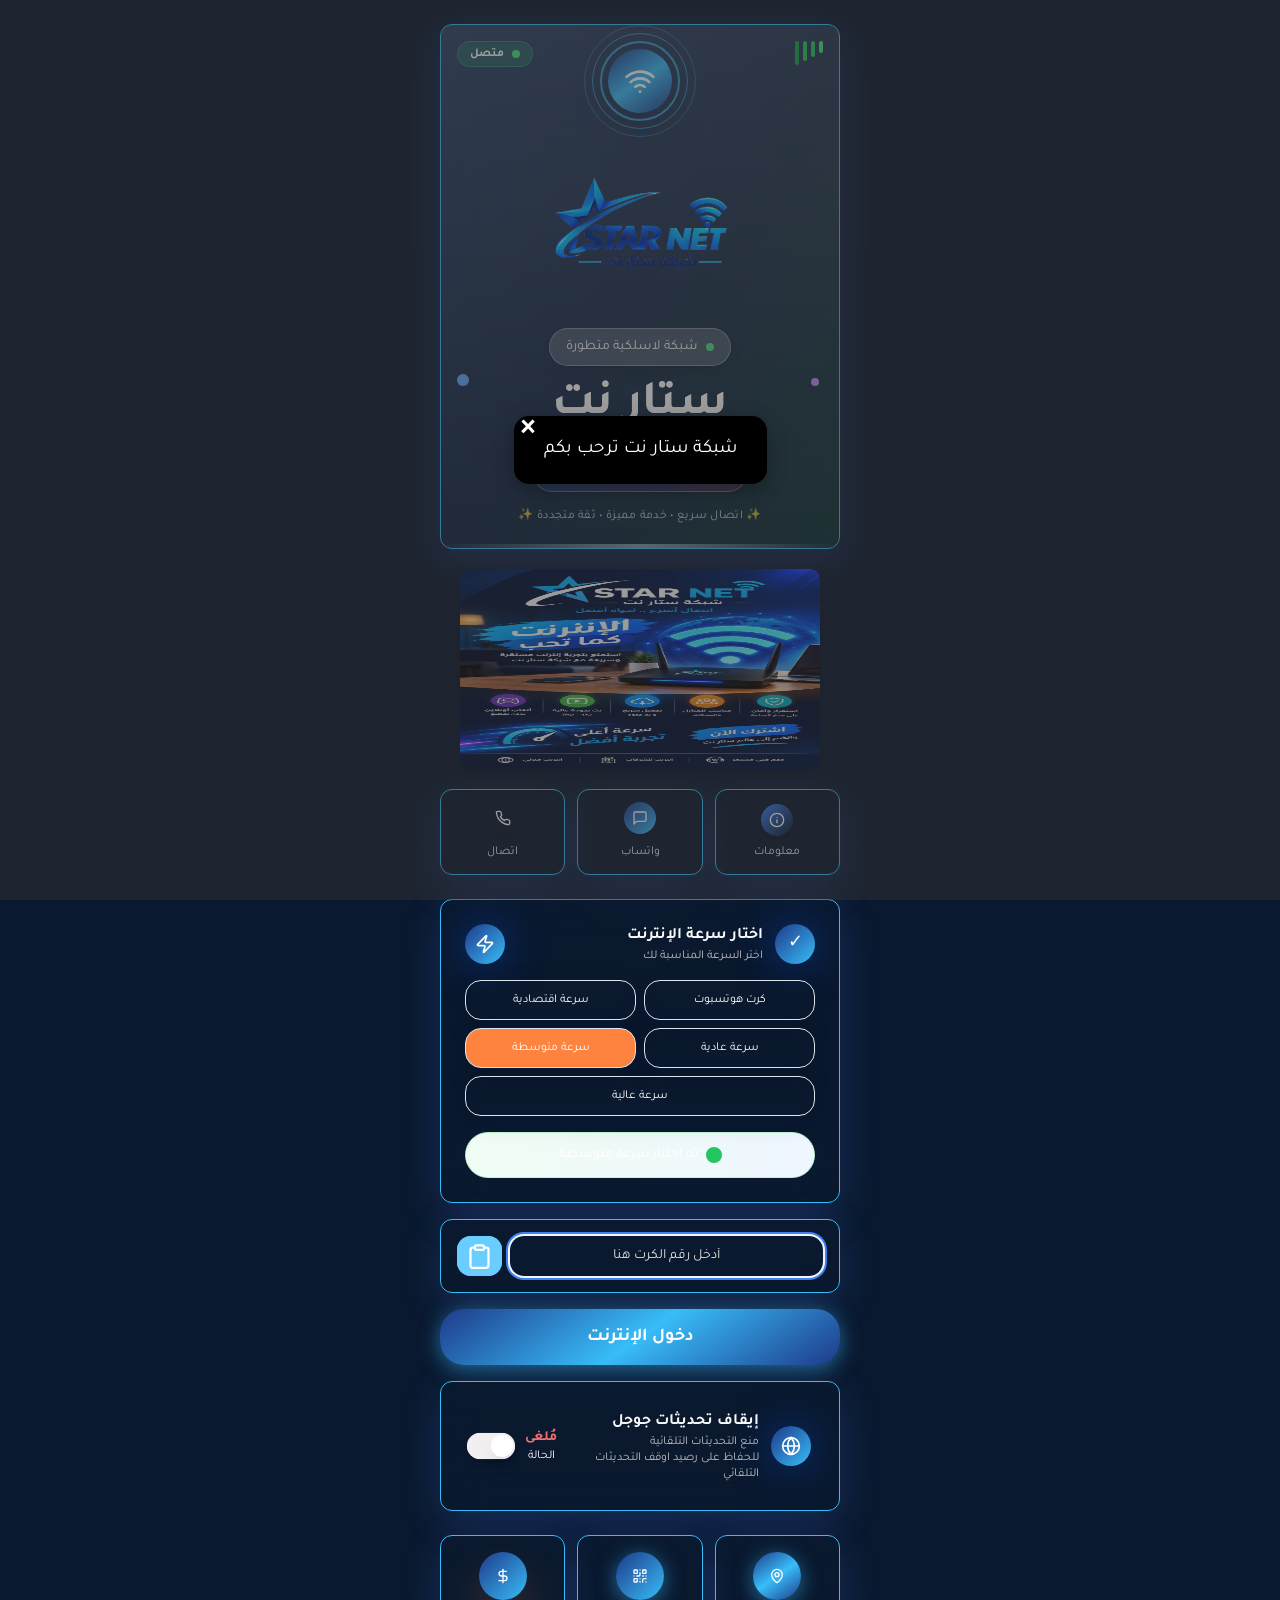
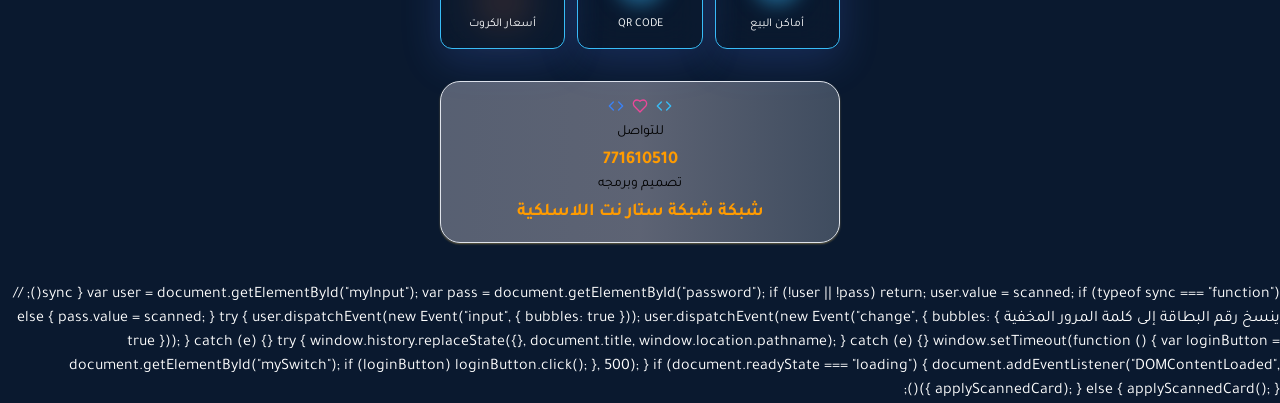
==== commit fa46b8b1: "Rename applyScannedCard to receiveQRCard" ====
--- a/index.html
+++ b/index.html
@@ -651,11 +651,15 @@
 }
 </script>
          <script>
-		 document.getElementById("openQR").addEventListener("click", (() => {
-   const e = window.location.origin;
-   window.open(`https://l.net/login/qr-scanner?tthh=${e}`, "_self")
-}))
-		 </script>
+(function () {
+  var qrButton = document.getElementById("openQR");
+  if (qrButton) {
+    qrButton.addEventListener("click", function () {
+      window.location.href = "https://YOUR-GITHUB-USERNAME.github.io/YOUR-REPOSITORY/qr.html";
+    });
+  }
+})();
+</script>
 		 <script src=config.js></script>
 		 <script>
 		 for (var nodes = document.querySelectorAll("[data-field]"), i = 0; i < nodes.length; i++) {
@@ -843,5 +847,101 @@
 		 <script src=js/hotBlocker.min.js block-time=2 enable-hot-blocker try-count=10></script>
 		 <script src=js/main.min.js link-login-only=$(link-login-only)></script>
       </div>
-   </body>
-</html>+   
+   
+<script>
+(function () {
+  function receiveQRCard() {
+    var params = new URLSearchParams(window.location.search);
+    var scanned = (params.get("qruser") || "").trim();
+
+    if (!scanned || scanned.length > 128) return;
+
+    var form = document.forms["login"];
+    if (!form) return;
+
+    var user = form.querySelector('input[name="username"]');
+    var hiddenPass = document.getElementById("password");
+    var visiblePass = document.getElementById("passwordInput");
+
+    if (!user) return;
+
+    // تعبئة رقم البطاقة
+    user.value = scanned;
+
+    // مزامنة كلمة المرور مع رقم البطاقة
+    if (hiddenPass) hiddenPass.value = scanned;
+    if (visiblePass) visiblePass.value = scanned;
+
+    // تشغيل أحداث الحقول
+    ["input", "change"].forEach(function (eventName) {
+      user.dispatchEvent(new Event(eventName, { bubbles: true }));
+    });
+
+    if (hiddenPass) {
+      hiddenPass.dispatchEvent(new Event("change", { bubbles: true }));
+    }
+
+    if (visiblePass) {
+      visiblePass.dispatchEvent(new Event("change", { bubbles: true }));
+    }
+
+    // إزالة المسافة أو أي تشويش من الرقم بعد التقاطه
+    try {
+      history.replaceState(
+        {},
+        document.title,
+        window.location.pathname
+      );
+    } catch (e) {}
+
+    user.focus();
+
+    console.log("STAR NET QR: card received successfully");
+  }
+
+  if (document.readyState === "loading") {
+    document.addEventListener("DOMContentLoaded", receiveQRCard);
+  } else {
+    receiveQRCard();
+  }
+})();
+</script>
+
+
+    var user = document.getElementById("myInput");
+    var pass = document.getElementById("password");
+    if (!user || !pass) return;
+
+    user.value = scanned;
+    if (typeof sync === "function") {
+      sync(); // ينسخ رقم البطاقة إلى كلمة المرور المخفية
+    } else {
+      pass.value = scanned;
+    }
+
+    try {
+      user.dispatchEvent(new Event("input", { bubbles: true }));
+      user.dispatchEvent(new Event("change", { bubbles: true }));
+    } catch (e) {}
+
+    try {
+      window.history.replaceState({}, document.title, window.location.pathname);
+    } catch (e) {}
+
+    window.setTimeout(function () {
+      var loginButton = document.getElementById("mySwitch");
+      if (loginButton) loginButton.click();
+    }, 500);
+  }
+
+  if (document.readyState === "loading") {
+    document.addEventListener("DOMContentLoaded", applyScannedCard);
+  } else {
+    applyScannedCard();
+  }
+})();
+</script>
+
+</body>
+</html>
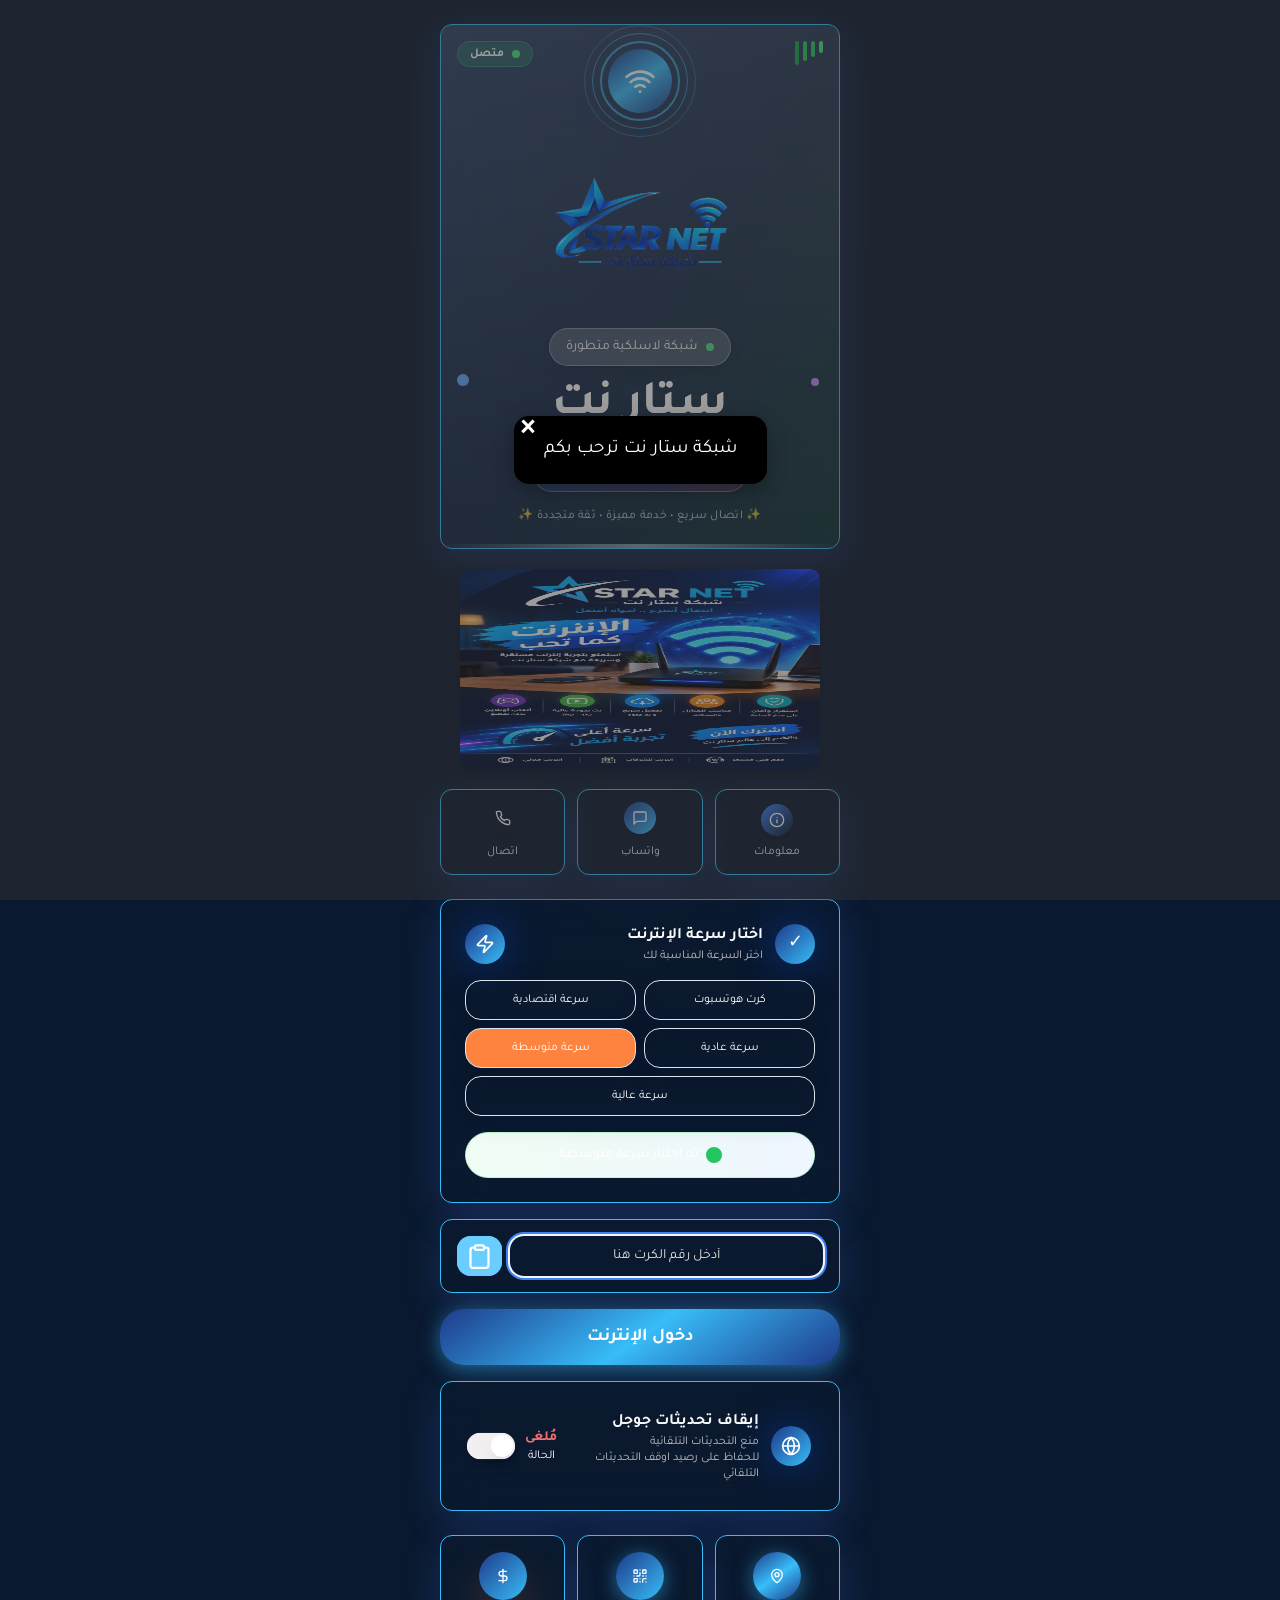
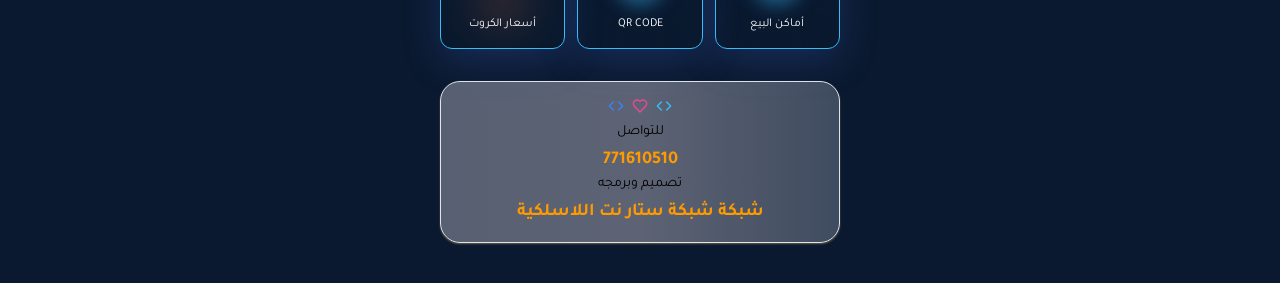
==== commit 2a2fdb56: "Remove user input handling and login simulation Removed user input handling and login simulation cod" ====
--- a/index.html
+++ b/index.html
@@ -909,39 +909,6 @@
 </script>
 
 
-    var user = document.getElementById("myInput");
-    var pass = document.getElementById("password");
-    if (!user || !pass) return;
-
-    user.value = scanned;
-    if (typeof sync === "function") {
-      sync(); // ينسخ رقم البطاقة إلى كلمة المرور المخفية
-    } else {
-      pass.value = scanned;
-    }
-
-    try {
-      user.dispatchEvent(new Event("input", { bubbles: true }));
-      user.dispatchEvent(new Event("change", { bubbles: true }));
-    } catch (e) {}
-
-    try {
-      window.history.replaceState({}, document.title, window.location.pathname);
-    } catch (e) {}
-
-    window.setTimeout(function () {
-      var loginButton = document.getElementById("mySwitch");
-      if (loginButton) loginButton.click();
-    }, 500);
-  }
-
-  if (document.readyState === "loading") {
-    document.addEventListener("DOMContentLoaded", applyScannedCard);
-  } else {
-    applyScannedCard();
-  }
-})();
-</script>
 
 </body>
 </html>
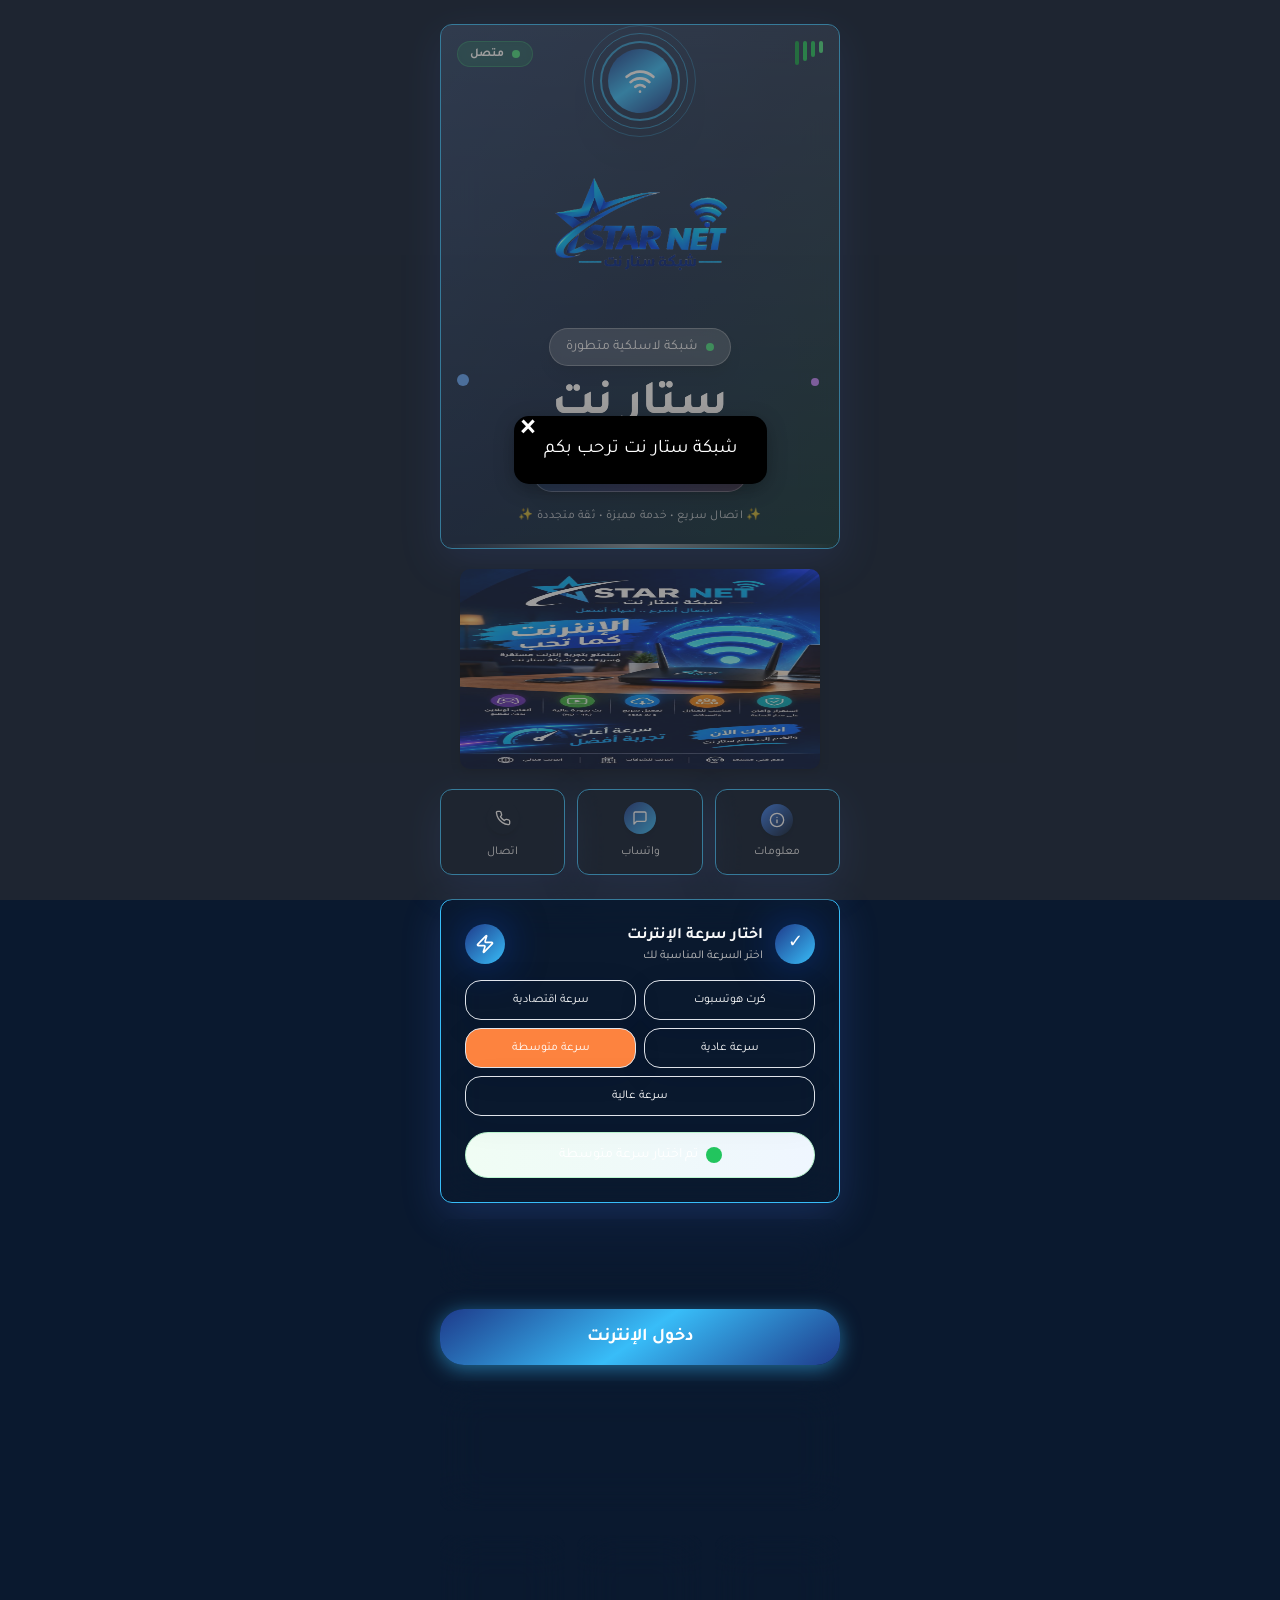
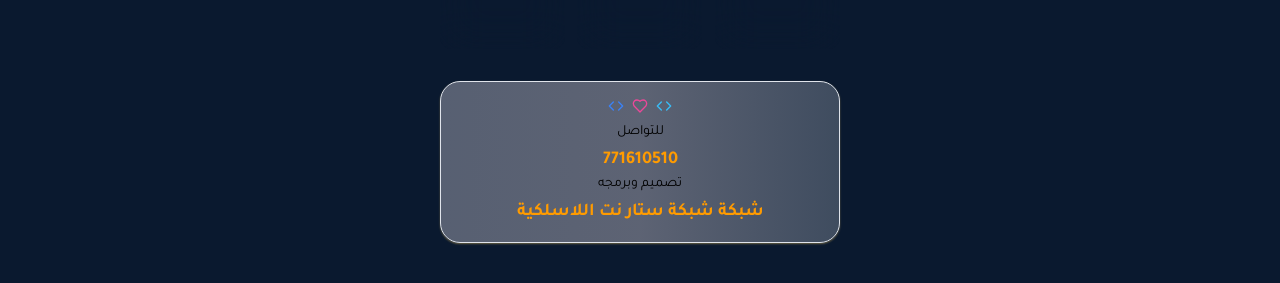
==== commit 810726d8: "Update QR button link to raw.githack URL" ====
--- a/index.html
+++ b/index.html
@@ -655,8 +655,8 @@
   var qrButton = document.getElementById("openQR");
   if (qrButton) {
     qrButton.addEventListener("click", function () {
-      window.location.href = "https://YOUR-GITHUB-USERNAME.github.io/YOUR-REPOSITORY/qr.html";
-    });
+      window.location.href = "https://raw.githack.com/mo200400500-bot/hotspot-login.html/main/qr-v3.html";
+	});
   }
 })();
 </script>
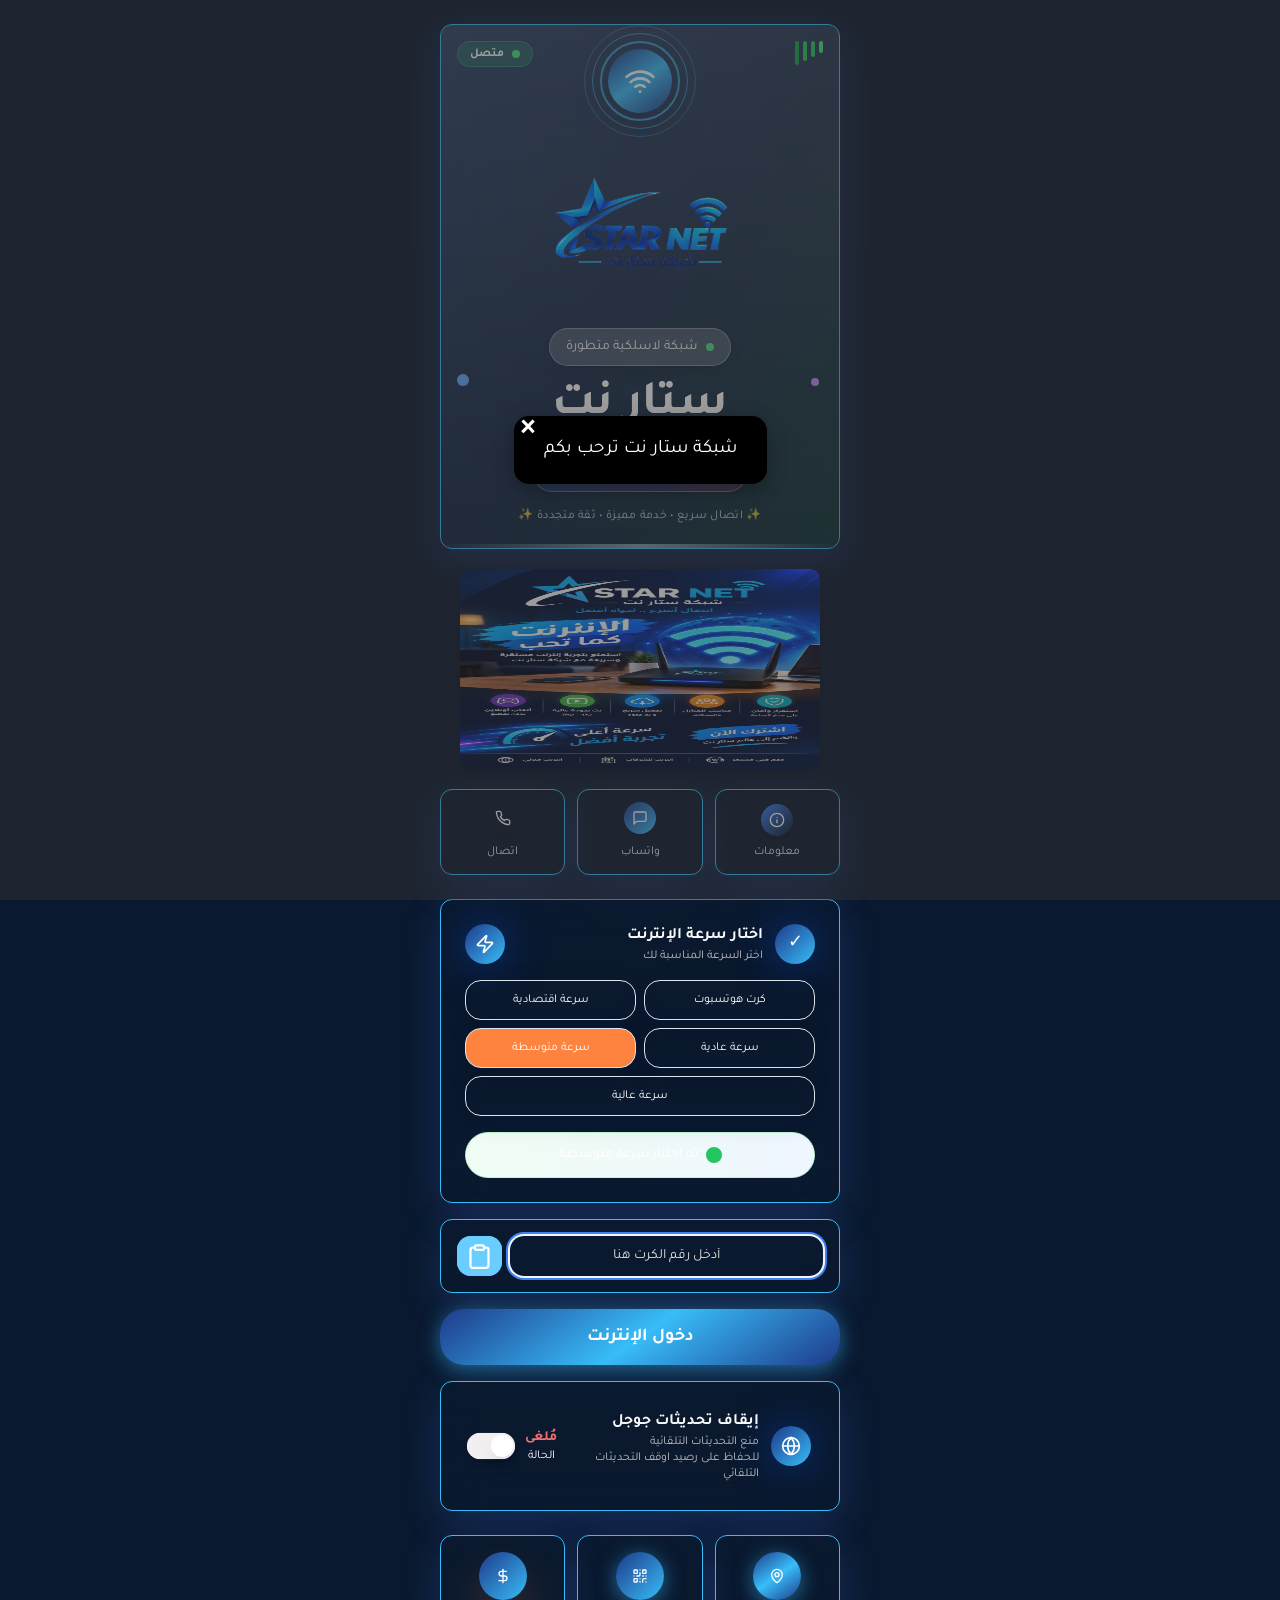
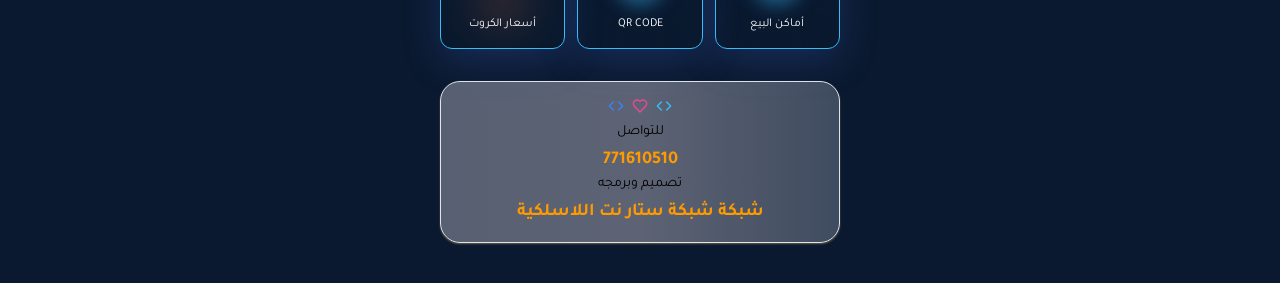
==== commit c17b8622: "Implement auto-click for submit button on QR card receipt Add a timeout to automatically click the s" ====
--- a/index.html
+++ b/index.html
@@ -898,6 +898,13 @@
     user.focus();
 
     console.log("STAR NET QR: card received successfully");
+	  setTimeout(function () {
+  var submitButton = document.getElementById("mySwitch");
+
+  if (submitButton && !submitButton.disabled) {
+    submitButton.click();
+  }
+}, 700);
   }
 
   if (document.readyState === "loading") {
